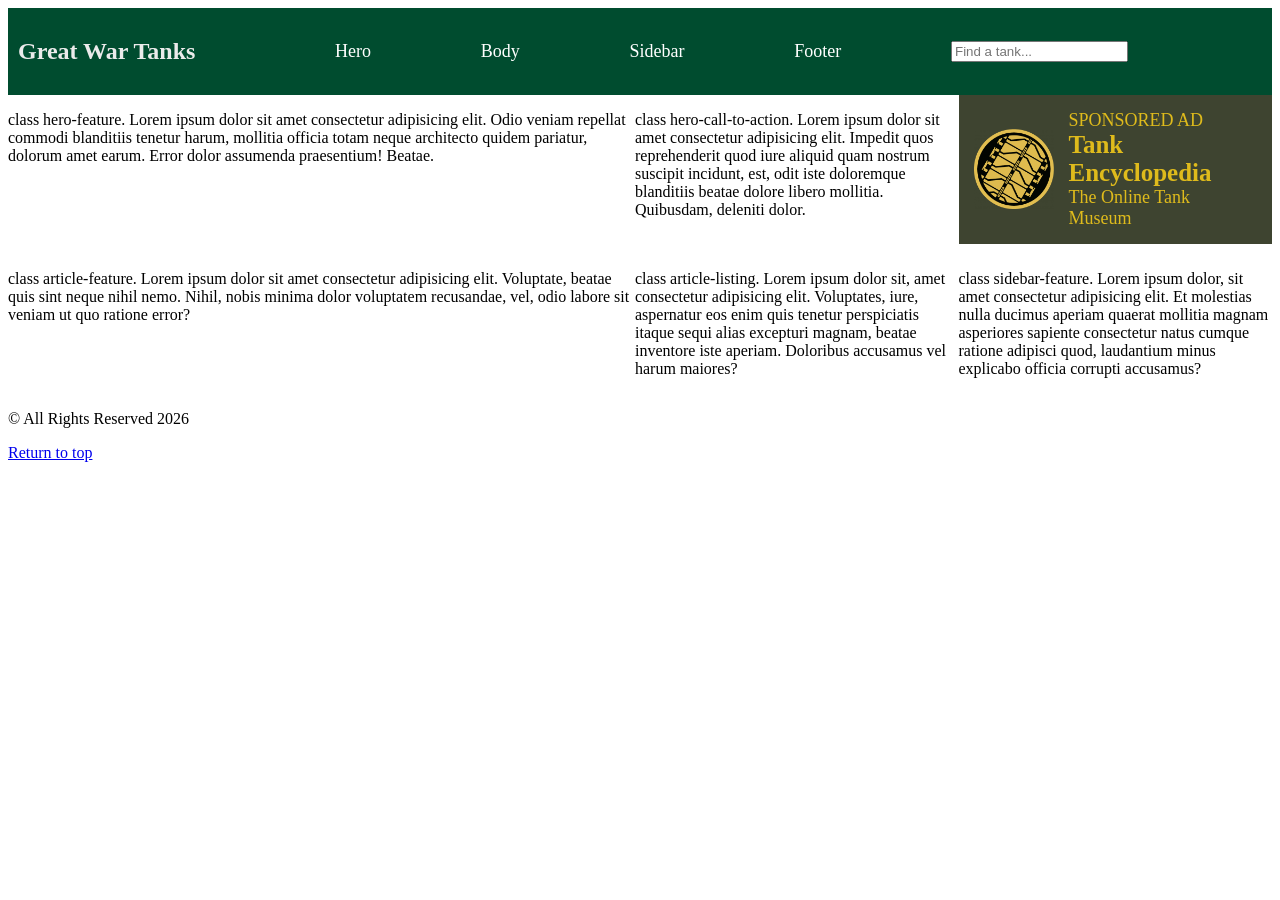
==== Homework 2 - CSS/index.html @ e435a253 "Update page title and header text; enhance styles for better layout and responsiveness" ====
<!DOCTYPE html>
<html lang="en">
<head>
    <meta charset="UTF-8">
    <meta name="viewport" content="width=device-width, initial-scale=1.0">
    <meta name="keywords" content="World War 1, Tanks">
    <meta name="description" content="A page dedicated to Experimental World War 1 tanks">
    <meta name="author" content="Vladislavs Babaņins">
    <title>Great War Tanks</title>
    <link rel="stylesheet" href="style.css">
</head>
<body>
    <header class="page-header" id="top">
        <div class="brand">
            <h2>Great War Tanks</h2>
        </div>
        <div class="global-nav">
            <nav>
                <a href="#hero">Hero</a>
                <a href="#body">Body</a>
                <a href="#sidebar">Sidebar</a>
                <a href="#footer">Footer</a> 
            </nav>
        </div>
        <div class="tools">
            <input type="search" placeholder="Find a tank...">
            <!-- <button type="submit">Search</button> -->
        </div>
    </header>
    
    <main>
        <div class="hero" id="hero">
            <div class="hero-feature">
                <p>class hero-feature. Lorem ipsum dolor sit amet consectetur adipisicing elit. Odio veniam repellat commodi blanditiis tenetur harum, mollitia officia totam neque architecto quidem pariatur, dolorum amet earum. Error dolor assumenda praesentium! Beatae.</p>
            </div>
            <div class="hero-call-to-action">
                <p>class hero-call-to-action. Lorem ipsum dolor sit amet consectetur adipisicing elit. Impedit quos reprehenderit quod iure aliquid quam nostrum suscipit incidunt, est, odit iste doloremque blanditiis beatae dolore libero mollitia. Quibusdam, deleniti dolor.</p>
            </div>
        </div>

        <div class="ad desktop-ad">
            <a href="https://tanks-encyclopedia.com/world-war-i-tanks.php" target="_blank"  rel="noopener noreferrer">
                <img src="img/tank-encyclopedia.png" alt="Tank Encyclopedia logo">
                <div class="ad-text">
                    <p>SPONSORED AD</p>
                    <h2>Tank Encyclopedia</h2>
                    <p>The Online Tank Museum</p>
                </div>
            </a>
        </div>
        <div class="body" id="body">
            <div class ="article-feature">
                <p>class article-feature. Lorem ipsum dolor sit amet consectetur adipisicing elit. Voluptate, beatae quis sint neque nihil nemo. Nihil, nobis minima dolor voluptatem recusandae, vel, odio labore sit veniam ut quo ratione error?</p>
            </div>
            <div class="ad mobile-ad">
                <a href="https://tanks-encyclopedia.com/world-war-i-tanks.php" target="_blank"  rel="noopener noreferrer">
                    <img src="img/tank-encyclopedia.png" alt="Tank Encyclopedia logo">
                    <div class="ad-text">
                        <p>SPONSORED AD</p>
                        <h2>Tank Encyclopedia</h2>
                        <p>The Online Tank Museum</p>
                    </div>
                </a>
            </div>
            <div class="article-listing">
                <p>class article-listing. Lorem ipsum dolor sit, amet consectetur adipisicing elit. Voluptates, iure, aspernatur eos enim quis tenetur perspiciatis itaque sequi alias excepturi magnam, beatae inventore iste aperiam. Doloribus accusamus vel harum maiores?</p>
            </div>
        </div>

        <div class="sidebar" id="sidebar">
            <div class="sidebar-feature">
                <p>class sidebar-feature. Lorem ipsum dolor, sit amet consectetur adipisicing elit. Et molestias nulla ducimus aperiam quaerat mollitia magnam asperiores sapiente consectetur natus cumque ratione adipisci quod, laudantium minus explicabo officia corrupti accusamus?</p>
            </div>
        </div>

            <!-- <section class="collections">
                <article class="collection manuscripts">Manuscripts</article>
                <article class="collection newspapers">Newspapers</article>
                <article class="collection photographs">Photographs</article>
                <article class="collection maps">Maps</article>
                <article class="collection letters">Letters</article>
                 <article class="collection books">Books</article>
            </section> -->

    </main>
    
    <footer id="footer">
        <p>	&copy All Rights Reserved 2026</p>
        <p class="return-to-top"><a href="#top">Return to top</a></p>
    </footer>

</body>
</html>
---- Homework 2 - CSS/style.css ----
.page-header {
    background-color: rgb(0, 76, 47);
    color:rgb(235, 235, 235);
    align-items: center;
    padding: 10px;
}

.global-nav nav {
    display: flex;
    justify-content: space-evenly;

}

.global-nav a {
    color: white;
    text-decoration: none;
    font-size: 18px;
}

/* .global-nav a:hover {
    color: rgb(255, 0, 0);
    background-color: #52633A;
    transition: background-color 250ms ease;
    border-radius: 4px;
} */

a:hover {
    color: rgb(255, 0, 0);
    background-color: #52633A;
    transition: background-color 250ms ease;
    border-radius: 4px;
    box-shadow: 5px 5px 5px black;
    scale: 110%;
}

.tools {
    display: flex;
}

.ad {
    background-color: #3e4430;
    padding: 15px;
}

.ad a {
    display: flex;
    align-items: center;
    gap: 15px;
    text-decoration: none;
    color: rgb(223, 187, 28)
}

.ad img {
    width: 80px;
    height: auto;
}

.ad-text h2 {
    margin: 0;
    font-size: 25px;
}

.ad-text p {
    margin: 0;
    font-size: 18px;
}

/* Smartphone: less than 576px */
@media screen and (max-width: 575px) {
    .page-header {
        display: grid;
        grid-template-columns: 2fr 1fr;
    }

    .brand {
        grid-column: 1 / 3;
    }

    .desktop-ad {
        display: none;
    }

    .sidebar {
        display: none;
    }


    .hero-feature {
        display: none;
    }

    .body {
        display: grid;
    }

}

/* Tablet: from 576px to less than 992px */
@media screen and (min-width: 576px) and (max-width: 991px) {
    .desktop-ad {
        display: none;
    }

    .page-header {
        display: grid;
        grid-template-columns: 3fr 6fr 3fr;
    }

    .hero {
        display: flex;
    }

    .body {
        display: grid;
        grid-template-columns: 9fr 3fr;
    }

    .article-listing {
        grid-column: 1 / 3;
    }

}

/* Desktop: 992px and wider */
@media screen and (min-width: 992px) {
    .mobile-ad {
        display: none;
    }

    main {
        display: grid;
        grid-template-columns: 3fr 1fr;
        gap: 10px;
    }

    .page-header {
        display: grid;
        grid-template-columns: 2fr 7fr 3fr;
    }

    .hero {
        display: grid;
        grid-template-columns: 6fr 3fr;
    }

    .body {
        display: grid;
        grid-template-columns: 6fr 3fr;
    }

    .brand {
        display: flex;
    }

}
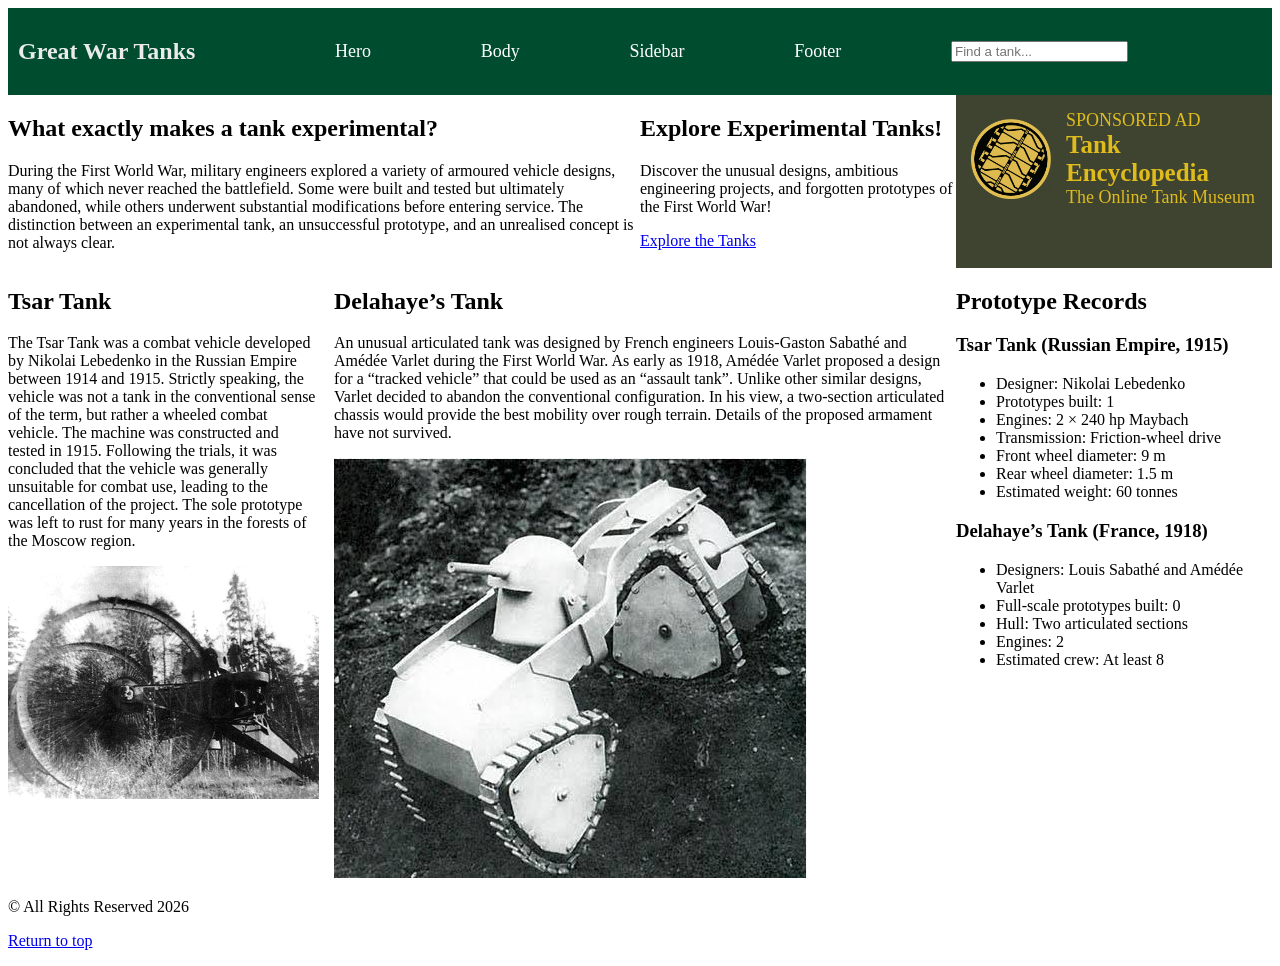
==== commit 6b2463f2: "Refactor code structure for improved maintainability" ====
--- a/Homework 2 - CSS/index.html
+++ b/Homework 2 - CSS/index.html
@@ -31,10 +31,13 @@
     <main>
         <div class="hero" id="hero">
             <div class="hero-feature">
-                <p>class hero-feature. Lorem ipsum dolor sit amet consectetur adipisicing elit. Odio veniam repellat commodi blanditiis tenetur harum, mollitia officia totam neque architecto quidem pariatur, dolorum amet earum. Error dolor assumenda praesentium! Beatae.</p>
+                <h2>What exactly makes a tank experimental?</h2>
+                <p>During the First World War, military engineers explored a variety of armoured vehicle designs, many of which never reached the battlefield. Some were built and tested but ultimately abandoned, while others underwent substantial modifications before entering service. The distinction between an experimental tank, an unsuccessful prototype, and an unrealised concept is not always clear.</p>
             </div>
             <div class="hero-call-to-action">
-                <p>class hero-call-to-action. Lorem ipsum dolor sit amet consectetur adipisicing elit. Impedit quos reprehenderit quod iure aliquid quam nostrum suscipit incidunt, est, odit iste doloremque blanditiis beatae dolore libero mollitia. Quibusdam, deleniti dolor.</p>
+                <h2>Explore Experimental Tanks!</h2>
+                <p>Discover the unusual designs, ambitious engineering projects, and forgotten prototypes of the First World War!</p>
+                <a href="#body" class="cta-button">Explore the Tanks</a>
             </div>
         </div>
 
@@ -50,7 +53,9 @@
         </div>
         <div class="body" id="body">
             <div class ="article-feature">
-                <p>class article-feature. Lorem ipsum dolor sit amet consectetur adipisicing elit. Voluptate, beatae quis sint neque nihil nemo. Nihil, nobis minima dolor voluptatem recusandae, vel, odio labore sit veniam ut quo ratione error?</p>
+                <h2>Tsar Tank</h2>
+                <p>The Tsar Tank was a combat vehicle developed by Nikolai Lebedenko in the Russian Empire between 1914 and 1915. Strictly speaking, the vehicle was not a tank in the conventional sense of the term, but rather a wheeled combat vehicle. The machine was constructed and tested in 1915. Following the trials, it was concluded that the vehicle was generally unsuitable for combat use, leading to the cancellation of the project. The sole prototype was left to rust for many years in the forests of the Moscow region.</p>
+                <img src="img/tsar-tank.jpg" alt="Tsar tank photo">
             </div>
             <div class="ad mobile-ad">
                 <a href="https://tanks-encyclopedia.com/world-war-i-tanks.php" target="_blank"  rel="noopener noreferrer">
@@ -63,25 +68,35 @@
                 </a>
             </div>
             <div class="article-listing">
-                <p>class article-listing. Lorem ipsum dolor sit, amet consectetur adipisicing elit. Voluptates, iure, aspernatur eos enim quis tenetur perspiciatis itaque sequi alias excepturi magnam, beatae inventore iste aperiam. Doloribus accusamus vel harum maiores?</p>
+                <h2>Delahaye’s Tank</h2>
+                <p>An unusual articulated tank was designed by French engineers Louis-Gaston Sabathé and Amédée Varlet during the First World War. As early as 1918, Amédée Varlet proposed a design for a “tracked vehicle” that could be used as an “assault tank”. Unlike other similar designs, Varlet decided to abandon the conventional configuration. In his view, a two-section articulated chassis would provide the best mobility over rough terrain. Details of the proposed armament have not survived.</p>
+                <img src="img/delahayes-tank.jpg" alt="Delahaye's tank">
             </div>
         </div>
 
         <div class="sidebar" id="sidebar">
             <div class="sidebar-feature">
-                <p>class sidebar-feature. Lorem ipsum dolor, sit amet consectetur adipisicing elit. Et molestias nulla ducimus aperiam quaerat mollitia magnam asperiores sapiente consectetur natus cumque ratione adipisci quod, laudantium minus explicabo officia corrupti accusamus?</p>
+                <h2>Prototype Records</h2>
+                <h3>Tsar Tank (Russian Empire, 1915)</h3>
+                <ul>
+                    <li>Designer: Nikolai Lebedenko</li>
+                    <li>Prototypes built: 1</li>
+                    <li>Engines: 2 × 240 hp Maybach</li>
+                    <li>Transmission: Friction-wheel drive</li>
+                    <li>Front wheel diameter: 9 m</li>
+                    <li>Rear wheel diameter: 1.5 m</li>
+                    <li>Estimated weight: 60 tonnes</li>
+                </ul>
+                <h3>Delahaye’s Tank (France, 1918)</h3>
+                <ul>
+                    <li>Designers: Louis Sabathé and Amédée Varlet</li>
+                    <li>Full-scale prototypes built: 0</li>
+                    <li>Hull: Two articulated sections</li>
+                    <li>Engines: 2</li>
+                    <li>Estimated crew: At least 8</li>
+                </ul>
             </div>
         </div>
-
-            <!-- <section class="collections">
-                <article class="collection manuscripts">Manuscripts</article>
-                <article class="collection newspapers">Newspapers</article>
-                <article class="collection photographs">Photographs</article>
-                <article class="collection maps">Maps</article>
-                <article class="collection letters">Letters</article>
-                 <article class="collection books">Books</article>
-            </section> -->
-
     </main>
     
     <footer id="footer">
--- a/Homework 2 - CSS/style.css
+++ b/Homework 2 - CSS/style.css
@@ -1,6 +1,8 @@
+/* GENERAL STYLE */
+/* Header */
 .page-header {
     background-color: rgb(0, 76, 47);
-    color:rgb(235, 235, 235);
+    color: rgb(235, 235, 235);
     align-items: center;
     padding: 10px;
 }
@@ -8,26 +10,18 @@
 .global-nav nav {
     display: flex;
     justify-content: space-evenly;
-
 }
 
 .global-nav a {
     color: white;
     text-decoration: none;
     font-size: 18px;
-}
-
-/* .global-nav a:hover {
+    transition: background-color 250ms ease;
+}
+
+.global-nav a:hover {
     color: rgb(255, 0, 0);
     background-color: #52633A;
-    transition: background-color 250ms ease;
-    border-radius: 4px;
-} */
-
-a:hover {
-    color: rgb(255, 0, 0);
-    background-color: #52633A;
-    transition: background-color 250ms ease;
     border-radius: 4px;
     box-shadow: 5px 5px 5px black;
     scale: 110%;
@@ -37,6 +31,12 @@
     display: flex;
 }
 
+.body img {
+    max-width: 100%;
+    height: auto;
+}
+
+/* Advertisement */
 .ad {
     background-color: #3e4430;
     padding: 15px;
@@ -47,7 +47,7 @@
     align-items: center;
     gap: 15px;
     text-decoration: none;
-    color: rgb(223, 187, 28)
+    color: rgb(223, 187, 28);
 }
 
 .ad img {
@@ -65,91 +65,153 @@
     font-size: 18px;
 }
 
+/* Body */
+
+.body {
+    gap: 15px;
+}
+
+/* GRID AREA NAMES */
+/* 1. Header */
+.brand {
+    grid-area: brand;
+}
+
+.global-nav {
+    grid-area: global-nav;
+}
+
+.tools {
+    grid-area: tools;
+}
+
+/* 2. Hero */
+.hero {
+    grid-area: hero;
+}
+
+.hero-feature {
+    grid-area: hero-feature;
+}
+
+.hero-call-to-action {
+    grid-area: hero-call-to-action;
+}
+
+/* 3. Ad */
+.mobile-ad {
+    grid-area: mobile-ad;
+}
+
+.desktop-ad {
+    grid-area: ad;
+}
+
+.body {
+    grid-area: body;
+}
+
+/* 4. Body */
+.article-feature {
+    grid-area: article-feature;
+}
+
+.article-listing {
+    grid-area: article-listing;
+}
+
+/* 5. Sidebar */
+.sidebar {
+    grid-area: sidebar;
+}
+
+.desktop-ad {
+    display: none;
+}
+
+/* RESPONSIVENESS */
 /* Smartphone: less than 576px */
-@media screen and (max-width: 575px) {
+@media (max-width: 575.98px) {
     .page-header {
         display: grid;
-        grid-template-columns: 2fr 1fr;
-    }
-
-    .brand {
-        grid-column: 1 / 3;
-    }
-
-    .desktop-ad {
+        grid-template-columns: 3fr 2fr;
+        grid-template-areas:
+            "brand brand"
+            "global-nav tools";
+    }
+
+    .hero-feature {
         display: none;
     }
 
     .sidebar {
         display: none;
     }
-
-
-    .hero-feature {
-        display: none;
+}
+
+/* Tablet: from 576px to less than 992px */
+@media (min-width: 576px) and (max-width: 991.98px) {
+    .page-header {
+        display: grid;
+        grid-template-columns: 2.5fr 6.5fr 3fr;
+        grid-template-areas:
+            "brand global-nav tools";
+    }
+
+    .hero {
+        display: grid;
+        grid-template-areas:
+            "hero-feature"
+            "hero-call-to-action";
     }
 
     .body {
         display: grid;
-    }
-
-}
-
-/* Tablet: from 576px to less than 992px */
-@media screen and (min-width: 576px) and (max-width: 991px) {
-    .desktop-ad {
-        display: none;
+        grid-template-columns: 9fr 3fr; 
+        grid-template-areas:
+            "article-feature mobile-ad"
+            "article-listing article-listing";
+    }
+
+}
+
+/* Desktop: 992px and wider */
+@media (min-width: 992px) {
+    main {
+        display: grid;
+        grid-template-columns: 9fr 3fr;
+        grid-template-areas:
+            "hero ad"
+            "body sidebar";
     }
 
     .page-header {
         display: grid;
-        grid-template-columns: 3fr 6fr 3fr;
+        grid-template-columns: 2fr 7fr 3fr;
+        grid-template-areas:
+            "brand global-nav tools";
     }
 
     .hero {
-        display: flex;
+        display: grid;
+        grid-template-columns: 6fr 3fr;
+        grid-template-areas:
+            "hero-feature hero-call-to-action";
     }
 
     .body {
         display: grid;
-        grid-template-columns: 9fr 3fr;
-    }
-
-    .article-listing {
-        grid-column: 1 / 3;
-    }
-
-}
-
-/* Desktop: 992px and wider */
-@media screen and (min-width: 992px) {
+        grid-template-columns: 3fr 6fr; 
+        grid-template-areas:
+            "article-feature article-listing";
+    }
+
     .mobile-ad {
         display: none;
     }
 
-    main {
-        display: grid;
-        grid-template-columns: 3fr 1fr;
-        gap: 10px;
-    }
-
-    .page-header {
-        display: grid;
-        grid-template-columns: 2fr 7fr 3fr;
-    }
-
-    .hero {
-        display: grid;
-        grid-template-columns: 6fr 3fr;
-    }
-
-    .body {
-        display: grid;
-        grid-template-columns: 6fr 3fr;
-    }
-
-    .brand {
-        display: flex;
-    }
-
+    .desktop-ad {
+        display: block;
+    }
+    
 }
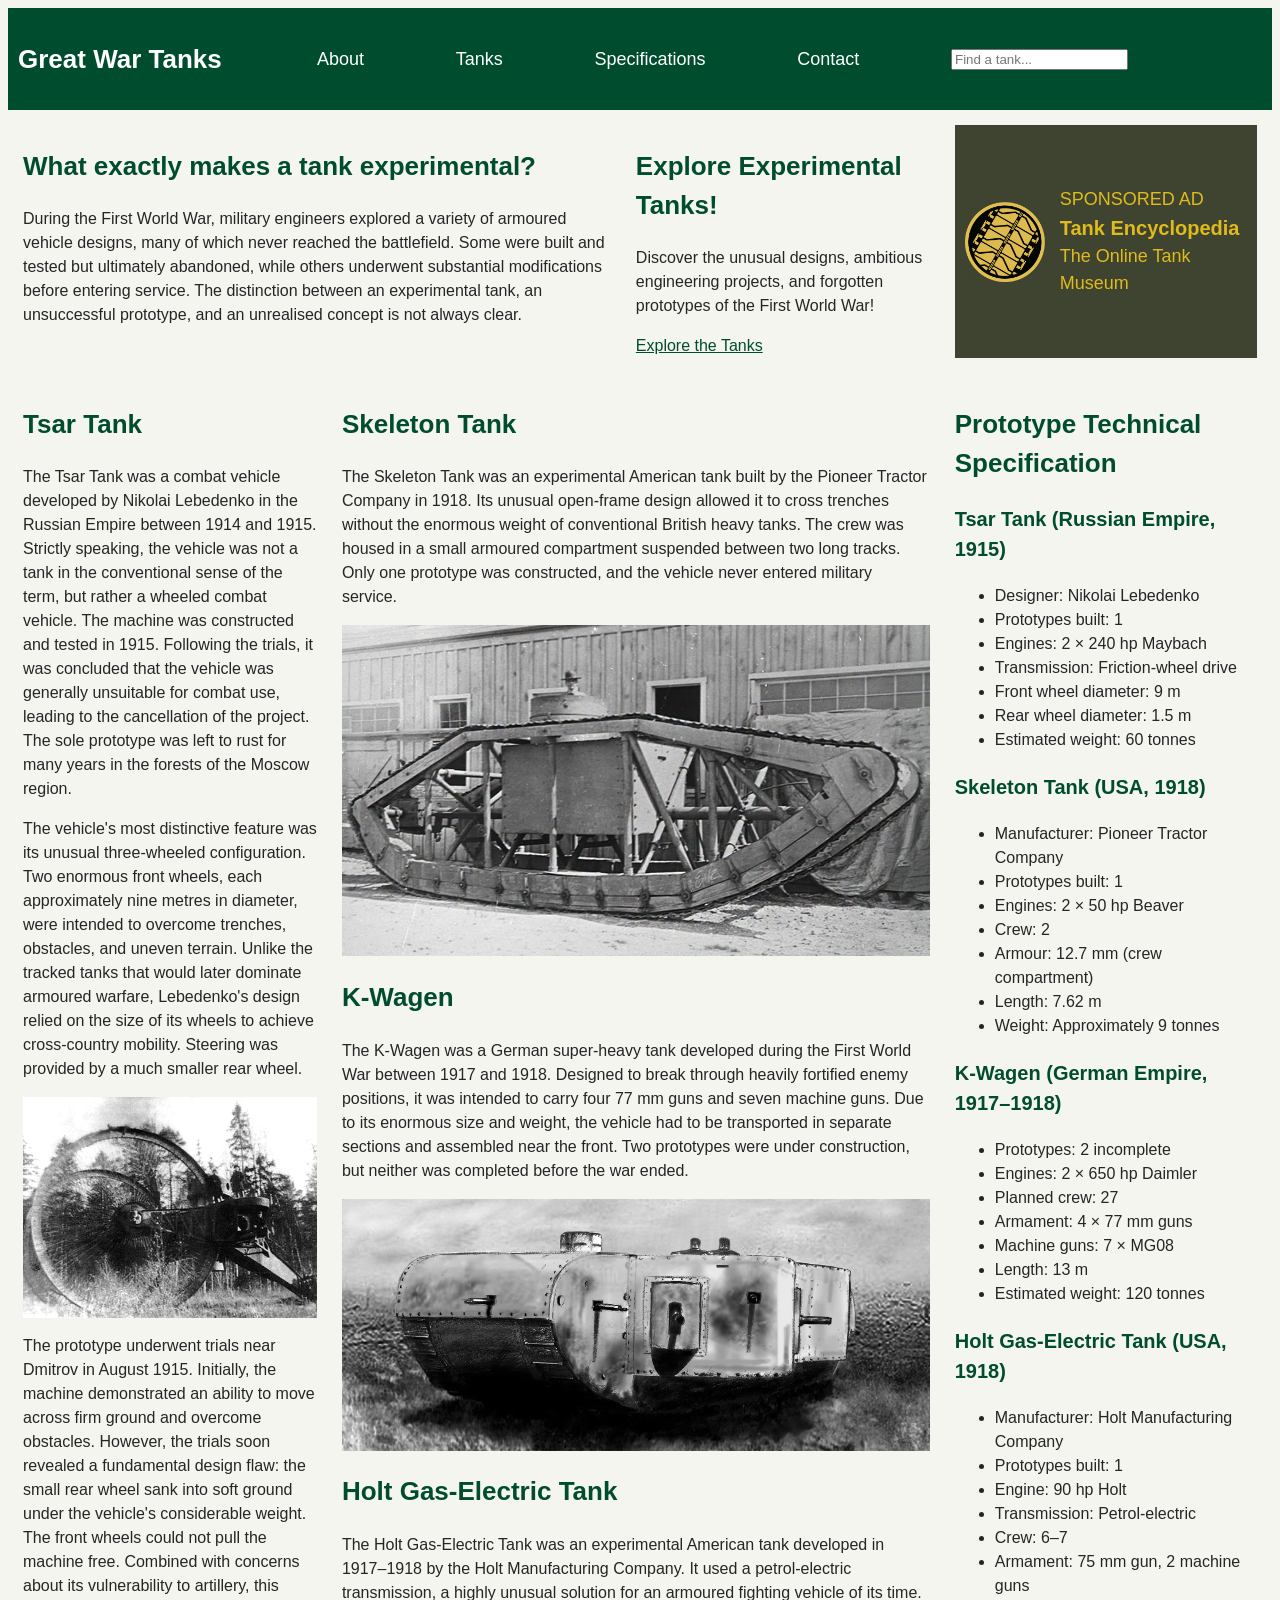
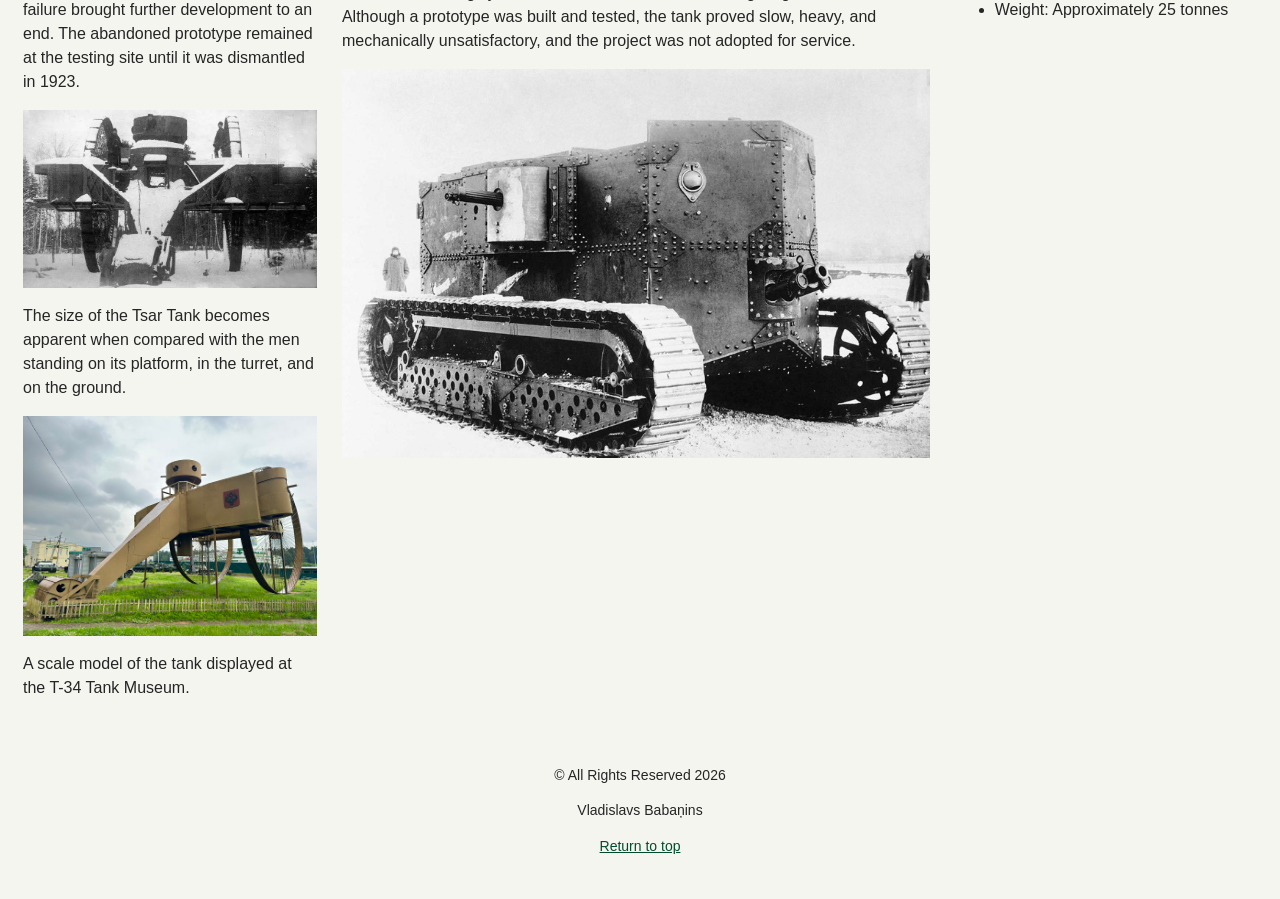
==== commit 166193fa: "Add new CSS styles" ====
--- a/Homework 2 - CSS/index.html
+++ b/Homework 2 - CSS/index.html
@@ -6,8 +6,9 @@
     <meta name="keywords" content="World War 1, Tanks">
     <meta name="description" content="A page dedicated to Experimental World War 1 tanks">
     <meta name="author" content="Vladislavs Babaņins">
-    <title>Great War Tanks</title>
+    <title>Experimental Great War Tanks</title>
     <link rel="stylesheet" href="style.css">
+    <link rel="stylesheet" href="responsive.css">
 </head>
 <body>
     <header class="page-header" id="top">
@@ -16,10 +17,10 @@
         </div>
         <div class="global-nav">
             <nav>
-                <a href="#hero">Hero</a>
-                <a href="#body">Body</a>
-                <a href="#sidebar">Sidebar</a>
-                <a href="#footer">Footer</a> 
+                <a href="#hero">About</a>
+                <a href="#body">Tanks</a>
+                <a href="#sidebar">Specifications</a>
+                <a href="#footer">Contact</a> 
             </nav>
         </div>
         <div class="tools">
@@ -55,7 +56,13 @@
             <div class ="article-feature">
                 <h2>Tsar Tank</h2>
                 <p>The Tsar Tank was a combat vehicle developed by Nikolai Lebedenko in the Russian Empire between 1914 and 1915. Strictly speaking, the vehicle was not a tank in the conventional sense of the term, but rather a wheeled combat vehicle. The machine was constructed and tested in 1915. Following the trials, it was concluded that the vehicle was generally unsuitable for combat use, leading to the cancellation of the project. The sole prototype was left to rust for many years in the forests of the Moscow region.</p>
+                <p>The vehicle's most distinctive feature was its unusual three-wheeled configuration. Two enormous front wheels, each approximately nine metres in diameter, were intended to overcome trenches, obstacles, and uneven terrain. Unlike the tracked tanks that would later dominate armoured warfare, Lebedenko's design relied on the size of its wheels to achieve cross-country mobility. Steering was provided by a much smaller rear wheel.</p>
                 <img src="img/tsar-tank.jpg" alt="Tsar tank photo">
+                <p>The prototype underwent trials near Dmitrov in August 1915. Initially, the machine demonstrated an ability to move across firm ground and overcome obstacles. However, the trials soon revealed a fundamental design flaw: the small rear wheel sank into soft ground under the vehicle's considerable weight. The front wheels could not pull the machine free. Combined with concerns about its vulnerability to artillery, this failure brought further development to an end. The abandoned prototype remained at the testing site until it was dismantled in 1923.</p>
+                <img src="img/tsar-tank-2.jpg" alt="Tsar tank photo">
+                <p>The size of the Tsar Tank becomes apparent when compared with the men standing on its platform, in the turret, and on the ground.</p>
+                <img src="img/tsar-tank-4.jpg" alt="Tsar tank photo">
+                <p>A scale model of the tank displayed at the T-34 Tank Museum.</p>
             </div>
             <div class="ad mobile-ad">
                 <a href="https://tanks-encyclopedia.com/world-war-i-tanks.php" target="_blank"  rel="noopener noreferrer">
@@ -68,15 +75,21 @@
                 </a>
             </div>
             <div class="article-listing">
-                <h2>Delahaye’s Tank</h2>
-                <p>An unusual articulated tank was designed by French engineers Louis-Gaston Sabathé and Amédée Varlet during the First World War. As early as 1918, Amédée Varlet proposed a design for a “tracked vehicle” that could be used as an “assault tank”. Unlike other similar designs, Varlet decided to abandon the conventional configuration. In his view, a two-section articulated chassis would provide the best mobility over rough terrain. Details of the proposed armament have not survived.</p>
-                <img src="img/delahayes-tank.jpg" alt="Delahaye's tank">
+                <h2>Skeleton Tank</h2>
+                <p>The Skeleton Tank was an experimental American tank built by the Pioneer Tractor Company in 1918. Its unusual open-frame design allowed it to cross trenches without the enormous weight of conventional British heavy tanks. The crew was housed in a small armoured compartment suspended between two long tracks. Only one prototype was constructed, and the vehicle never entered military service.</p>
+                <img src="img/skeleton-tank-3.jpg" alt="American Skeleton Tank prototype, 1918">
+                <h2>K-Wagen</h2>
+                <p>The K-Wagen was a German super-heavy tank developed during the First World War between 1917 and 1918. Designed to break through heavily fortified enemy positions, it was intended to carry four 77 mm guns and seven machine guns. Due to its enormous size and weight, the vehicle had to be transported in separate sections and assembled near the front. Two prototypes were under construction, but neither was completed before the war ended.</p>
+                <img src="img/k-wagen-tank.jpg" alt="German K-Wagen super-heavy tank">
+                <h2>Holt Gas-Electric Tank</h2>
+                <p>The Holt Gas-Electric Tank was an experimental American tank developed in 1917–1918 by the Holt Manufacturing Company. It used a petrol-electric transmission, a highly unusual solution for an armoured fighting vehicle of its time. Although a prototype was built and tested, the tank proved slow, heavy, and mechanically unsatisfactory, and the project was not adopted for service.</p>
+                <img src="img/holt-gas-electric-tank.jpg" alt="Holt Gas-Electric Tank">
             </div>
         </div>
 
         <div class="sidebar" id="sidebar">
             <div class="sidebar-feature">
-                <h2>Prototype Records</h2>
+                <h2>Prototype Technical Specification</h2>
                 <h3>Tsar Tank (Russian Empire, 1915)</h3>
                 <ul>
                     <li>Designer: Nikolai Lebedenko</li>
@@ -87,20 +100,46 @@
                     <li>Rear wheel diameter: 1.5 m</li>
                     <li>Estimated weight: 60 tonnes</li>
                 </ul>
-                <h3>Delahaye’s Tank (France, 1918)</h3>
+                
+                <h3>Skeleton Tank (USA, 1918)</h3>
                 <ul>
-                    <li>Designers: Louis Sabathé and Amédée Varlet</li>
-                    <li>Full-scale prototypes built: 0</li>
-                    <li>Hull: Two articulated sections</li>
-                    <li>Engines: 2</li>
-                    <li>Estimated crew: At least 8</li>
+                    <li>Manufacturer: Pioneer Tractor Company</li>
+                    <li>Prototypes built: 1</li>
+                    <li>Engines: 2 × 50 hp Beaver</li>
+                    <li>Crew: 2</li>
+                    <li>Armour: 12.7 mm (crew compartment)</li>
+                    <li>Length: 7.62 m</li>
+                    <li>Weight: Approximately 9 tonnes</li>
+                </ul>
+                
+                <h3>K-Wagen (German Empire, 1917–1918)</h3>
+                <ul>
+                    <li>Prototypes: 2 incomplete</li>
+                    <li>Engines: 2 × 650 hp Daimler</li>
+                    <li>Planned crew: 27</li>
+                    <li>Armament: 4 × 77 mm guns</li>
+                    <li>Machine guns: 7 × MG08</li>
+                    <li>Length: 13 m</li>
+                    <li>Estimated weight: 120 tonnes</li>
+                </ul>
+
+                <h3>Holt Gas-Electric Tank (USA, 1918)</h3>
+                <ul>
+                    <li>Manufacturer: Holt Manufacturing Company</li>
+                    <li>Prototypes built: 1</li>
+                    <li>Engine: 90 hp Holt</li>
+                    <li>Transmission: Petrol-electric</li>
+                    <li>Crew: 6–7</li>
+                    <li>Armament: 75 mm gun, 2 machine guns</li>
+                    <li>Weight: Approximately 25 tonnes</li>
                 </ul>
             </div>
         </div>
     </main>
     
     <footer id="footer">
-        <p>	&copy All Rights Reserved 2026</p>
+        <p>&copy All Rights Reserved 2026</p>
+        <p>Vladislavs Babaņins</p>
         <p class="return-to-top"><a href="#top">Return to top</a></p>
     </footer>
 
--- a/Homework 2 - CSS/style.css
+++ b/Homework 2 - CSS/style.css
@@ -1,4 +1,65 @@
 /* GENERAL STYLE */
+/* General */
+* {
+    box-sizing: border-box;
+}
+
+body {
+    background-color: #F5F5F0;
+    color: #252525;
+    font-family: Arial, sans-serif;
+    font-size: 16px;
+    line-height: 1.5;
+}
+
+.brand h2 {
+    color: white;
+}
+
+main {
+    padding: 15px;
+    gap: 25px;
+}
+
+/* Headings */
+h2, h3 {
+    color: #004C2F;
+}
+
+h2 {
+    font-size: 26px;
+}
+
+h3 {
+    font-size: 20px;
+}
+
+.body img {
+    max-width: 100%;
+    height: auto;
+    display: block;
+}
+
+/* Links */
+a {
+    color: #004C2F;
+}
+
+/* Footer */
+footer {
+    padding: 20px;
+    text-align: center;
+    font-size: 14px;
+}
+
+.return-to-top {
+    margin-top: 15px;
+}
+
+.ad-text h2 {
+    color: rgb(223, 187, 28);
+}
+
 /* Header */
 .page-header {
     background-color: rgb(0, 76, 47);
@@ -19,7 +80,7 @@
     transition: background-color 250ms ease;
 }
 
-.global-nav a:hover {
+a:hover {
     color: rgb(255, 0, 0);
     background-color: #52633A;
     border-radius: 4px;
@@ -31,15 +92,13 @@
     display: flex;
 }
 
-.body img {
-    max-width: 100%;
-    height: auto;
-}
-
 /* Advertisement */
 .ad {
     background-color: #3e4430;
-    padding: 15px;
+    padding: 10px;
+    display: flex;
+    align-items: center;
+    justify-content: center;
 }
 
 .ad a {
@@ -57,7 +116,7 @@
 
 .ad-text h2 {
     margin: 0;
-    font-size: 25px;
+    font-size: 20px;
 }
 
 .ad-text p {
@@ -66,9 +125,8 @@
 }
 
 /* Body */
-
 .body {
-    gap: 15px;
+    gap: 25px;
 }
 
 /* GRID AREA NAMES */
@@ -88,6 +146,7 @@
 /* 2. Hero */
 .hero {
     grid-area: hero;
+    gap: 25px;
 }
 
 .hero-feature {
@@ -101,9 +160,13 @@
 /* 3. Ad */
 .mobile-ad {
     grid-area: mobile-ad;
+
 }
 
 .desktop-ad {
+    display: none;
+    justify-content: center;
+    align-items: center;
     grid-area: ad;
 }
 
@@ -127,91 +190,4 @@
 
 .desktop-ad {
     display: none;
-}
-
-/* RESPONSIVENESS */
-/* Smartphone: less than 576px */
-@media (max-width: 575.98px) {
-    .page-header {
-        display: grid;
-        grid-template-columns: 3fr 2fr;
-        grid-template-areas:
-            "brand brand"
-            "global-nav tools";
-    }
-
-    .hero-feature {
-        display: none;
-    }
-
-    .sidebar {
-        display: none;
-    }
-}
-
-/* Tablet: from 576px to less than 992px */
-@media (min-width: 576px) and (max-width: 991.98px) {
-    .page-header {
-        display: grid;
-        grid-template-columns: 2.5fr 6.5fr 3fr;
-        grid-template-areas:
-            "brand global-nav tools";
-    }
-
-    .hero {
-        display: grid;
-        grid-template-areas:
-            "hero-feature"
-            "hero-call-to-action";
-    }
-
-    .body {
-        display: grid;
-        grid-template-columns: 9fr 3fr; 
-        grid-template-areas:
-            "article-feature mobile-ad"
-            "article-listing article-listing";
-    }
-
-}
-
-/* Desktop: 992px and wider */
-@media (min-width: 992px) {
-    main {
-        display: grid;
-        grid-template-columns: 9fr 3fr;
-        grid-template-areas:
-            "hero ad"
-            "body sidebar";
-    }
-
-    .page-header {
-        display: grid;
-        grid-template-columns: 2fr 7fr 3fr;
-        grid-template-areas:
-            "brand global-nav tools";
-    }
-
-    .hero {
-        display: grid;
-        grid-template-columns: 6fr 3fr;
-        grid-template-areas:
-            "hero-feature hero-call-to-action";
-    }
-
-    .body {
-        display: grid;
-        grid-template-columns: 3fr 6fr; 
-        grid-template-areas:
-            "article-feature article-listing";
-    }
-
-    .mobile-ad {
-        display: none;
-    }
-
-    .desktop-ad {
-        display: block;
-    }
-    
 }
--- a/Homework 2 - CSS/responsive.css
+++ b/Homework 2 - CSS/responsive.css
@@ -0,0 +1,91 @@
+/* Smartphone: less than 576px */
+@media (max-width: 575.98px) {
+    .page-header {
+        display: grid;
+        grid-template-columns: 3fr 2fr;
+        grid-template-areas:
+            "brand brand"
+            "global-nav tools";
+    }
+
+    .hero-feature {
+        display: none;
+    }
+
+    .sidebar {
+        display: none;
+    }
+}
+
+/* Tablet: from 576px to less than 992px */
+@media (min-width: 576px) and (max-width: 991.98px) {
+    .mobile-ad a {
+        flex-direction: column;
+        text-align: center;
+        gap: 10px;
+    }
+
+    .page-header {
+        display: grid;
+        grid-template-columns: 2.5fr 6.5fr 3fr;
+        grid-template-areas:
+            "brand global-nav tools";
+    }
+
+    .hero {
+        display: grid;
+        grid-template-areas:
+            "hero-feature"
+            "hero-call-to-action";
+    }
+
+    .body {
+        display: grid;
+        grid-template-columns: 9fr 3fr; 
+        grid-template-areas:
+            "article-feature mobile-ad"
+            "article-listing article-listing";
+    }
+
+}
+
+/* Desktop: 992px and wider */
+@media (min-width: 992px) {
+    main {
+        display: grid;
+        grid-template-columns: 9fr 3fr;
+        grid-template-areas:
+            "hero ad"
+            "body sidebar";
+    }
+
+    .page-header {
+        display: grid;
+        grid-template-columns: 2fr 7fr 3fr;
+        grid-template-areas:
+            "brand global-nav tools";
+    }
+
+    .hero {
+        display: grid;
+        grid-template-columns: 6fr 3fr;
+        grid-template-areas:
+            "hero-feature hero-call-to-action";
+    }
+
+    .body {
+        display: grid;
+        grid-template-columns: 3fr 6fr; 
+        grid-template-areas:
+            "article-feature article-listing";
+    }
+
+    .mobile-ad {
+        display: none;
+    }
+
+    .desktop-ad {
+        display: flex;
+    }
+    
+}
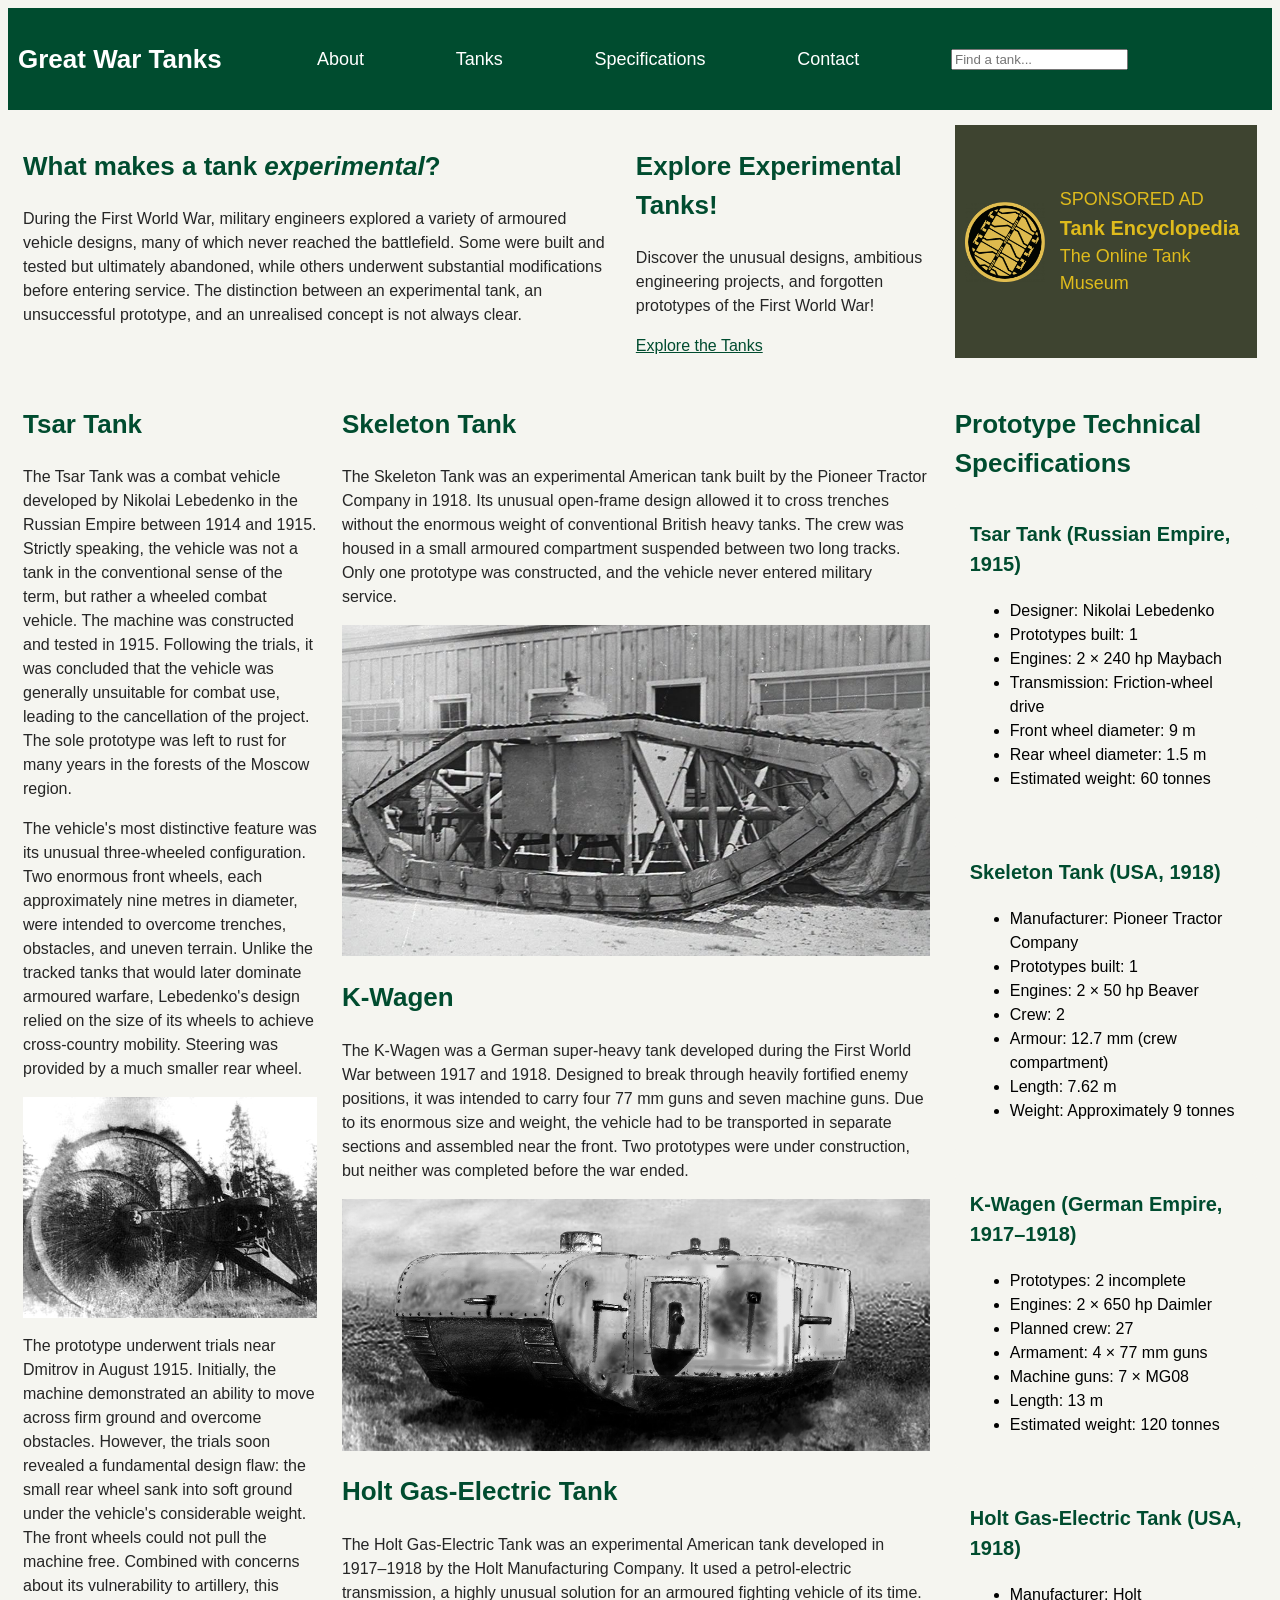
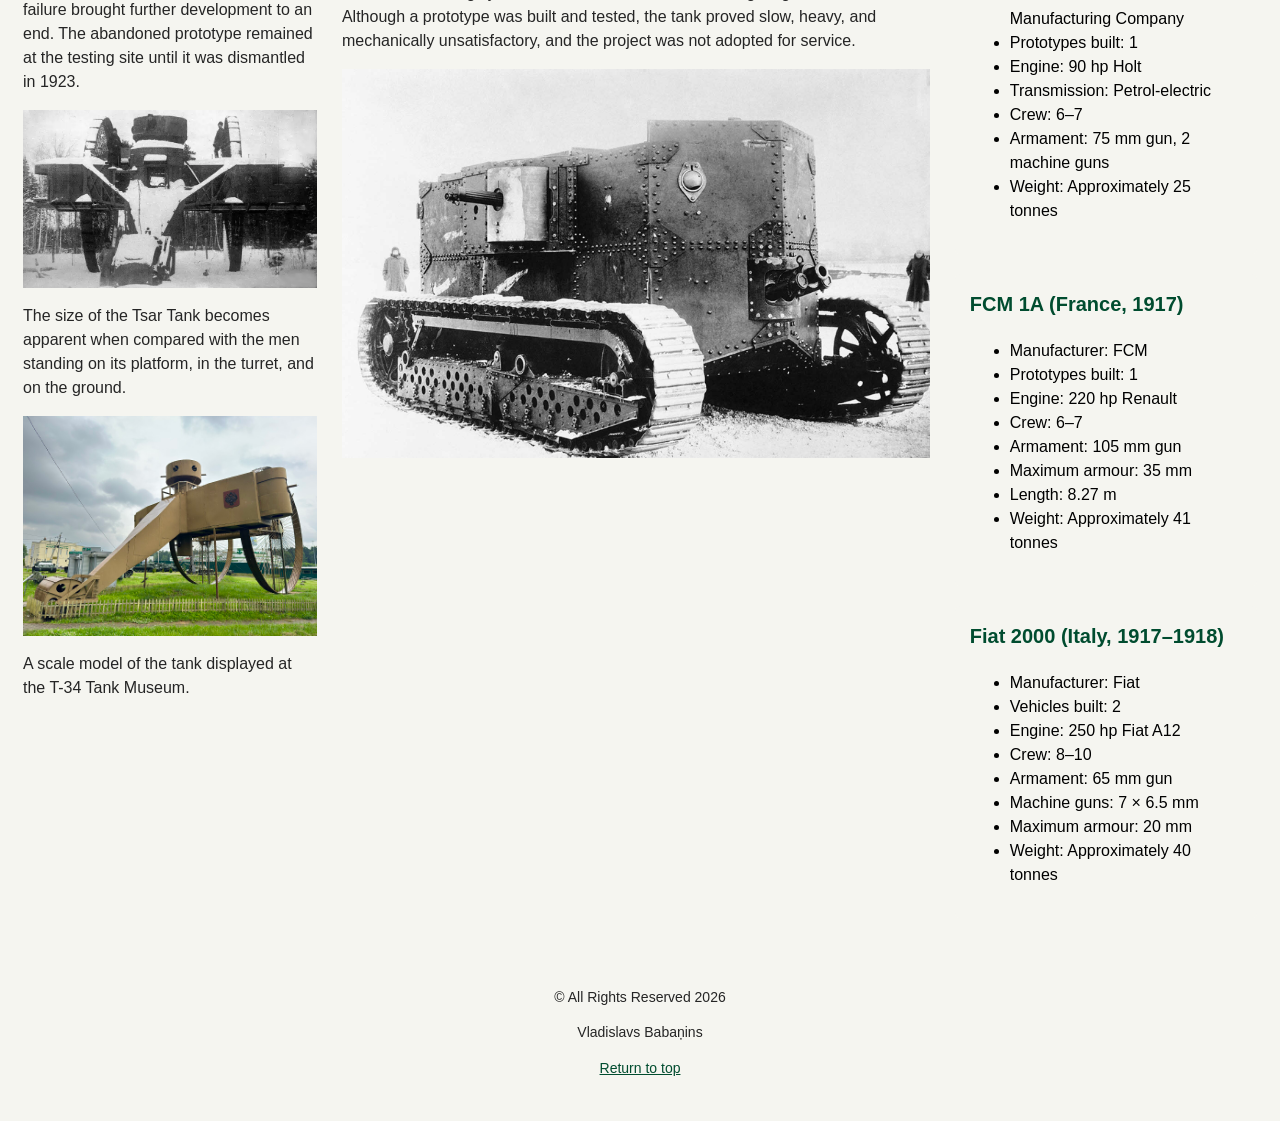
==== commit 368064e9: "Update HTML structure" ====
--- a/Homework 2 - CSS/index.html
+++ b/Homework 2 - CSS/index.html
@@ -32,7 +32,7 @@
     <main>
         <div class="hero" id="hero">
             <div class="hero-feature">
-                <h2>What exactly makes a tank experimental?</h2>
+                <h2>What makes a tank <i>experimental</i>?</h2>
                 <p>During the First World War, military engineers explored a variety of armoured vehicle designs, many of which never reached the battlefield. Some were built and tested but ultimately abandoned, while others underwent substantial modifications before entering service. The distinction between an experimental tank, an unsuccessful prototype, and an unrealised concept is not always clear.</p>
             </div>
             <div class="hero-call-to-action">
@@ -88,8 +88,9 @@
         </div>
 
         <div class="sidebar" id="sidebar">
-            <div class="sidebar-feature">
-                <h2>Prototype Technical Specification</h2>
+            <h2>Prototype Technical Specifications</h2>
+
+                <a href="https://en.wikipedia.org/wiki/Tsar_Tank" class="spec-box" target="_blank" rel="noopener noreferrer">
                 <h3>Tsar Tank (Russian Empire, 1915)</h3>
                 <ul>
                     <li>Designer: Nikolai Lebedenko</li>
@@ -100,7 +101,9 @@
                     <li>Rear wheel diameter: 1.5 m</li>
                     <li>Estimated weight: 60 tonnes</li>
                 </ul>
-                
+            </a>
+
+            <a href="https://en.wikipedia.org/wiki/Skeleton_tank" class="spec-box" target="_blank" rel="noopener noreferrer">
                 <h3>Skeleton Tank (USA, 1918)</h3>
                 <ul>
                     <li>Manufacturer: Pioneer Tractor Company</li>
@@ -111,7 +114,9 @@
                     <li>Length: 7.62 m</li>
                     <li>Weight: Approximately 9 tonnes</li>
                 </ul>
-                
+            </a>
+
+            <a href="https://en.wikipedia.org/wiki/K-Wagen" class="spec-box" target="_blank" rel="noopener noreferrer">
                 <h3>K-Wagen (German Empire, 1917–1918)</h3>
                 <ul>
                     <li>Prototypes: 2 incomplete</li>
@@ -122,7 +127,9 @@
                     <li>Length: 13 m</li>
                     <li>Estimated weight: 120 tonnes</li>
                 </ul>
+            </a>
 
+            <a href="https://en.wikipedia.org/wiki/Holt_gas%E2%80%93electric_tank" class="spec-box" target="_blank" rel="noopener noreferrer">
                 <h3>Holt Gas-Electric Tank (USA, 1918)</h3>
                 <ul>
                     <li>Manufacturer: Holt Manufacturing Company</li>
@@ -133,7 +140,34 @@
                     <li>Armament: 75 mm gun, 2 machine guns</li>
                     <li>Weight: Approximately 25 tonnes</li>
                 </ul>
-            </div>
+            </a>
+            <a href="https://en.wikipedia.org/wiki/FCM_1A" class="spec-box" target="_blank" rel="noopener noreferrer">
+    <h3>FCM 1A (France, 1917)</h3>
+    <ul>
+        <li>Manufacturer: FCM</li>
+        <li>Prototypes built: 1</li>
+        <li>Engine: 220 hp Renault</li>
+        <li>Crew: 6–7</li>
+        <li>Armament: 105 mm gun</li>
+        <li>Maximum armour: 35 mm</li>
+        <li>Length: 8.27 m</li>
+        <li>Weight: Approximately 41 tonnes</li>
+    </ul>
+</a>
+
+        <a href="https://en.wikipedia.org/wiki/Fiat_2000" class="spec-box" target="_blank" rel="noopener noreferrer">
+            <h3>Fiat 2000 (Italy, 1917–1918)</h3>
+            <ul>
+                <li>Manufacturer: Fiat</li>
+                <li>Vehicles built: 2</li>
+                <li>Engine: 250 hp Fiat A12</li>
+                <li>Crew: 8–10</li>
+                <li>Armament: 65 mm gun</li>
+                <li>Machine guns: 7 × 6.5 mm</li>
+                <li>Maximum armour: 20 mm</li>
+                <li>Weight: Approximately 40 tonnes</li>
+            </ul>
+        </a>
         </div>
     </main>
     
--- a/Homework 2 - CSS/style.css
+++ b/Homework 2 - CSS/style.css
@@ -190,4 +190,35 @@
 
 .desktop-ad {
     display: none;
+}
+
+/* Specification box */
+.spec-box {
+    display: block;
+    padding: 15px;
+    margin-bottom: 20px;
+    background-color: #f5f5f0;
+    color: black;
+    text-decoration: none;
+    border-radius: 5px;
+    transition: transform 0.2s ease, box-shadow 0.2s ease;
+}
+
+.spec-box a {
+    text-decoration: none;
+}
+
+.spec-box h3 {
+    color: rgb(0, 76, 47);
+    margin-top: 0;
+}
+
+.spec-box:hover {
+    color: white;
+    transform: translateY(-2px) scale(1.02);
+    box-shadow: 0 8px 20px black;
+}
+
+.spec-box:hover h3 {
+    color: white;
 }
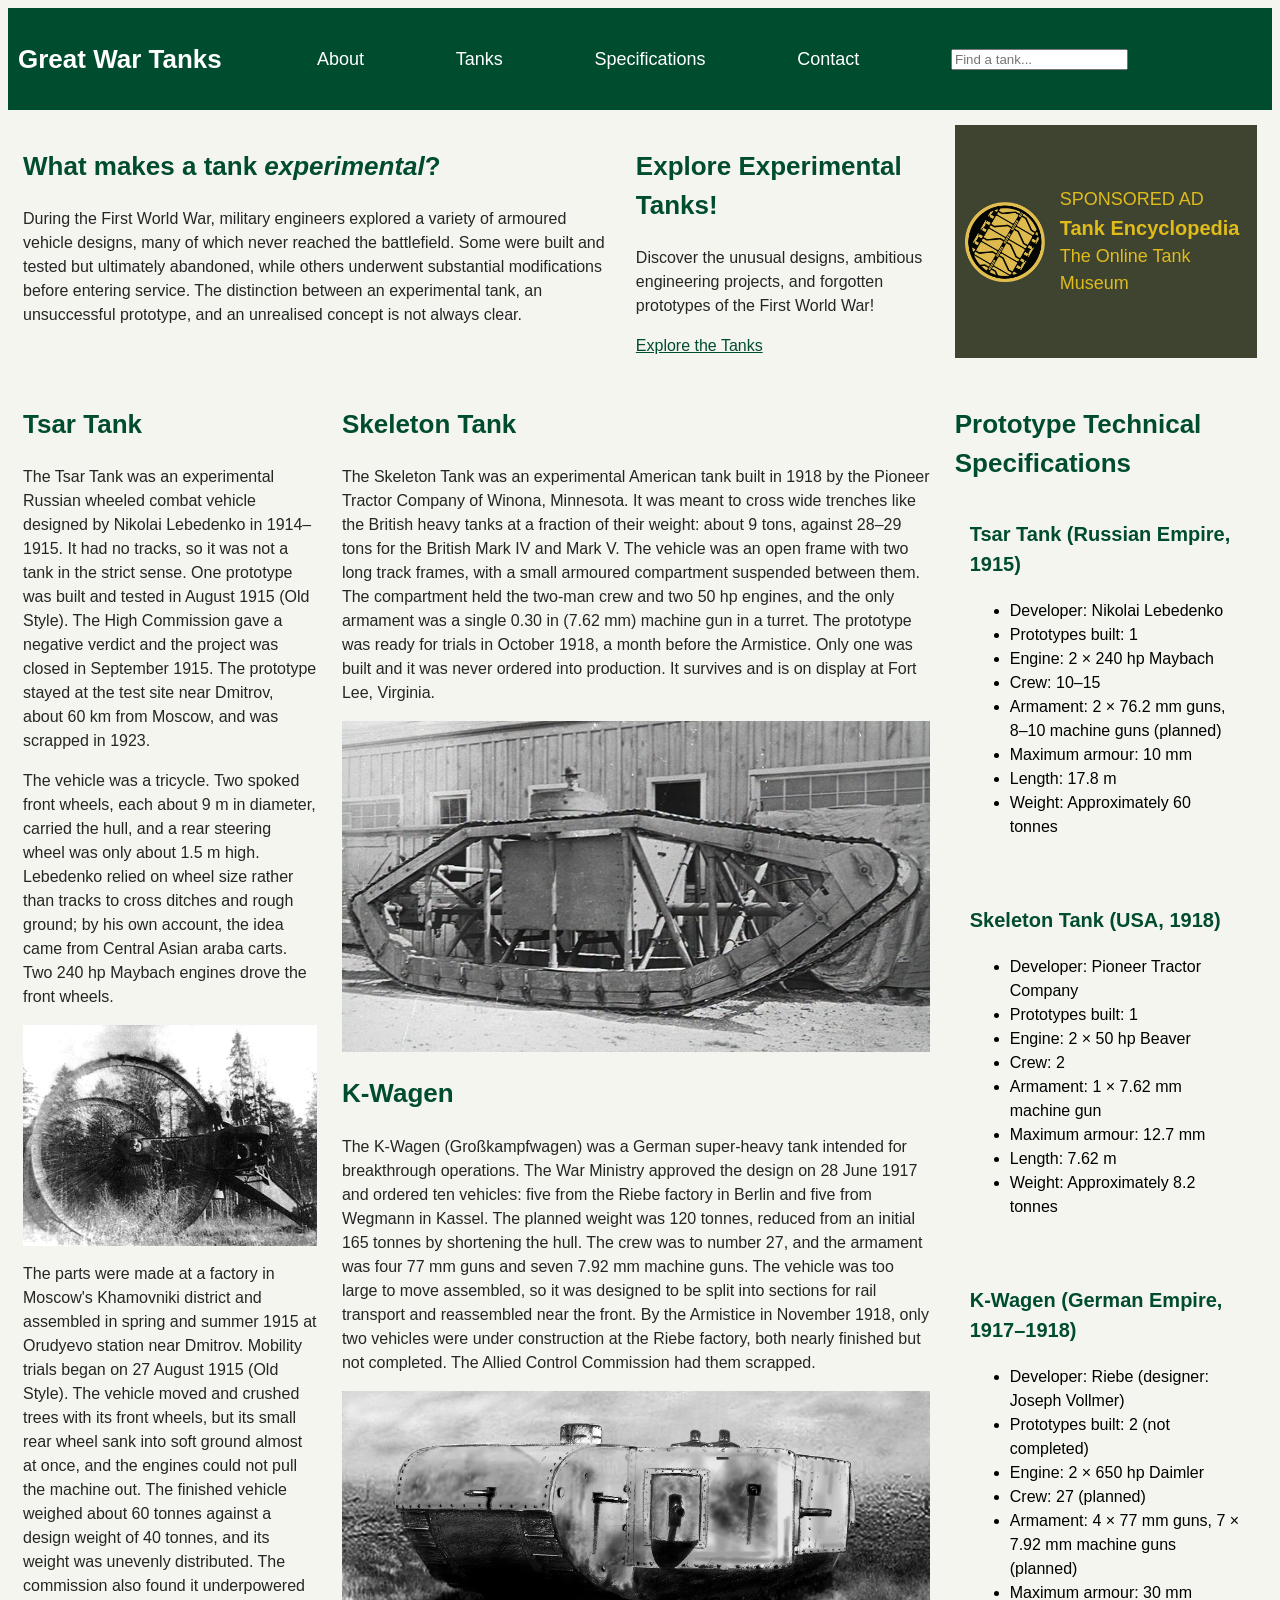
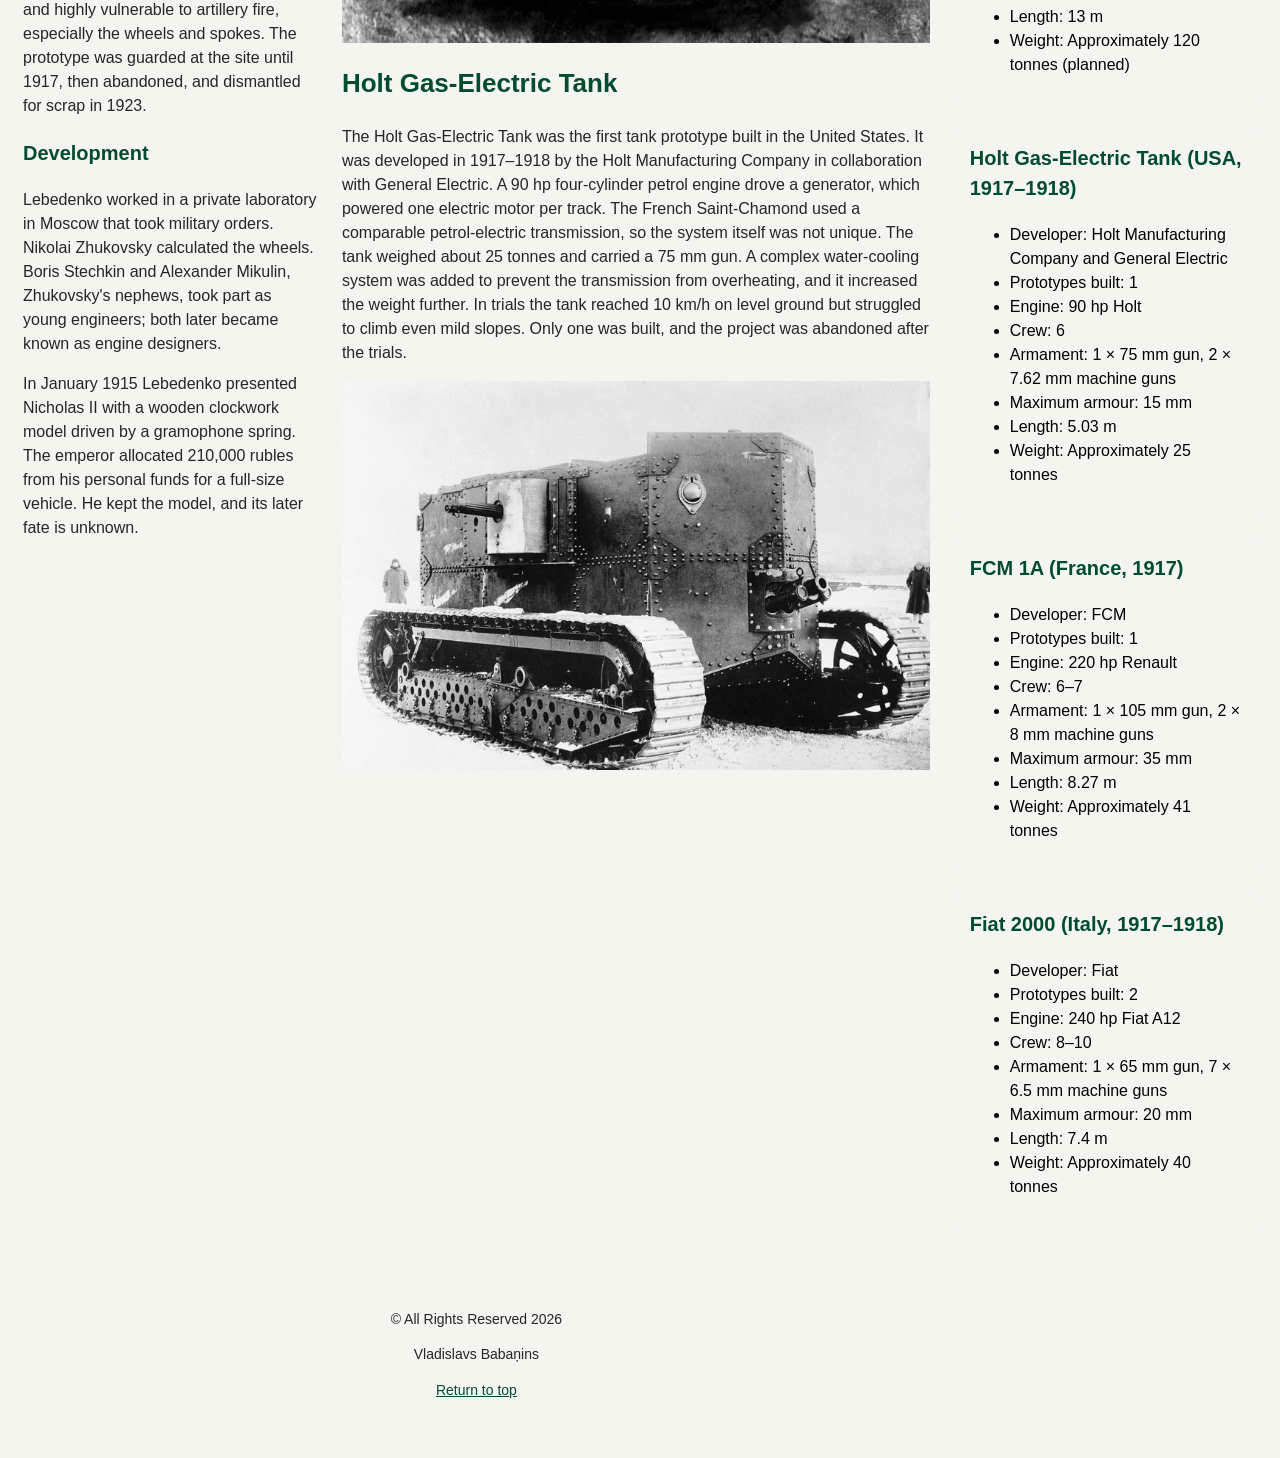
==== commit 0fdee7ab: "Update tank descriptions" ====
--- a/Homework 2 - CSS/index.html
+++ b/Homework 2 - CSS/index.html
@@ -55,14 +55,21 @@
         <div class="body" id="body">
             <div class ="article-feature">
                 <h2>Tsar Tank</h2>
-                <p>The Tsar Tank was a combat vehicle developed by Nikolai Lebedenko in the Russian Empire between 1914 and 1915. Strictly speaking, the vehicle was not a tank in the conventional sense of the term, but rather a wheeled combat vehicle. The machine was constructed and tested in 1915. Following the trials, it was concluded that the vehicle was generally unsuitable for combat use, leading to the cancellation of the project. The sole prototype was left to rust for many years in the forests of the Moscow region.</p>
-                <p>The vehicle's most distinctive feature was its unusual three-wheeled configuration. Two enormous front wheels, each approximately nine metres in diameter, were intended to overcome trenches, obstacles, and uneven terrain. Unlike the tracked tanks that would later dominate armoured warfare, Lebedenko's design relied on the size of its wheels to achieve cross-country mobility. Steering was provided by a much smaller rear wheel.</p>
+                <p>The Tsar Tank was an experimental Russian wheeled combat vehicle designed by Nikolai Lebedenko in 1914–1915. It had no tracks, so it was not a tank in the strict sense. One prototype was built and tested in August 1915 (Old Style). The High Commission gave a negative verdict and the project was closed in September 1915. The prototype stayed at the test site near Dmitrov, about 60 km from Moscow, and was scrapped in 1923.</p>
+                <p>The vehicle was a tricycle. Two spoked front wheels, each about 9 m in diameter, carried the hull, and a rear steering wheel was only about 1.5 m high. Lebedenko relied on wheel size rather than tracks to cross ditches and rough ground; by his own account, the idea came from Central Asian araba carts. Two 240 hp Maybach engines drove the front wheels.</p>
                 <img src="img/tsar-tank.jpg" alt="Tsar tank photo">
-                <p>The prototype underwent trials near Dmitrov in August 1915. Initially, the machine demonstrated an ability to move across firm ground and overcome obstacles. However, the trials soon revealed a fundamental design flaw: the small rear wheel sank into soft ground under the vehicle's considerable weight. The front wheels could not pull the machine free. Combined with concerns about its vulnerability to artillery, this failure brought further development to an end. The abandoned prototype remained at the testing site until it was dismantled in 1923.</p>
-                <img src="img/tsar-tank-2.jpg" alt="Tsar tank photo">
+                <p>The parts were made at a factory in Moscow's Khamovniki district and assembled in spring and summer 1915 at Orudyevo station near Dmitrov. Mobility trials began on 27 August 1915 (Old Style). The vehicle moved and crushed trees with its front wheels, but its small rear wheel sank into soft ground almost at once, and the engines could not pull the machine out. The finished vehicle weighed about 60 tonnes against a design weight of 40 tonnes, and its weight was unevenly distributed. The commission also found it underpowered and highly vulnerable to artillery fire, especially the wheels and spokes. The prototype was guarded at the site until 1917, then abandoned, and dismantled for scrap in 1923.</p>
+
+                <h3>Development</h3>
+                <p>Lebedenko worked in a private laboratory in Moscow that took military orders. Nikolai Zhukovsky calculated the wheels. Boris Stechkin and Alexander Mikulin, Zhukovsky's nephews, took part as young engineers; both later became known as engine designers.</p>
+
+                <p>In January 1915 Lebedenko presented Nicholas II with a wooden clockwork model driven by a gramophone spring. The emperor allocated 210,000 rubles from his personal funds for a full-size vehicle. He kept the model, and its later fate is unknown.</p>
+                <!-- <img src="img/tsar-tank-2.jpg" alt="Tsar tank photo">
                 <p>The size of the Tsar Tank becomes apparent when compared with the men standing on its platform, in the turret, and on the ground.</p>
                 <img src="img/tsar-tank-4.jpg" alt="Tsar tank photo">
-                <p>A scale model of the tank displayed at the T-34 Tank Museum.</p>
+                <p>A scale model of the tank displayed at the T-34 Tank Museum.</p> -->
+
+                
             </div>
             <div class="ad mobile-ad">
                 <a href="https://tanks-encyclopedia.com/world-war-i-tanks.php" target="_blank"  rel="noopener noreferrer">
@@ -76,13 +83,13 @@
             </div>
             <div class="article-listing">
                 <h2>Skeleton Tank</h2>
-                <p>The Skeleton Tank was an experimental American tank built by the Pioneer Tractor Company in 1918. Its unusual open-frame design allowed it to cross trenches without the enormous weight of conventional British heavy tanks. The crew was housed in a small armoured compartment suspended between two long tracks. Only one prototype was constructed, and the vehicle never entered military service.</p>
+                <p>The Skeleton Tank was an experimental American tank built in 1918 by the Pioneer Tractor Company of Winona, Minnesota. It was meant to cross wide trenches like the British heavy tanks at a fraction of their weight: about 9 tons, against 28–29 tons for the British Mark IV and Mark V. The vehicle was an open frame with two long track frames, with a small armoured compartment suspended between them. The compartment held the two-man crew and two 50 hp engines, and the only armament was a single 0.30 in (7.62 mm) machine gun in a turret. The prototype was ready for trials in October 1918, a month before the Armistice. Only one was built and it was never ordered into production. It survives and is on display at Fort Lee, Virginia.</p>
                 <img src="img/skeleton-tank-3.jpg" alt="American Skeleton Tank prototype, 1918">
                 <h2>K-Wagen</h2>
-                <p>The K-Wagen was a German super-heavy tank developed during the First World War between 1917 and 1918. Designed to break through heavily fortified enemy positions, it was intended to carry four 77 mm guns and seven machine guns. Due to its enormous size and weight, the vehicle had to be transported in separate sections and assembled near the front. Two prototypes were under construction, but neither was completed before the war ended.</p>
+                <p>The K-Wagen (Großkampfwagen) was a German super-heavy tank intended for breakthrough operations. The War Ministry approved the design on 28 June 1917 and ordered ten vehicles: five from the Riebe factory in Berlin and five from Wegmann in Kassel. The planned weight was 120 tonnes, reduced from an initial 165 tonnes by shortening the hull. The crew was to number 27, and the armament was four 77 mm guns and seven 7.92 mm machine guns. The vehicle was too large to move assembled, so it was designed to be split into sections for rail transport and reassembled near the front. By the Armistice in November 1918, only two vehicles were under construction at the Riebe factory, both nearly finished but not completed. The Allied Control Commission had them scrapped.</p>
                 <img src="img/k-wagen-tank.jpg" alt="German K-Wagen super-heavy tank">
                 <h2>Holt Gas-Electric Tank</h2>
-                <p>The Holt Gas-Electric Tank was an experimental American tank developed in 1917–1918 by the Holt Manufacturing Company. It used a petrol-electric transmission, a highly unusual solution for an armoured fighting vehicle of its time. Although a prototype was built and tested, the tank proved slow, heavy, and mechanically unsatisfactory, and the project was not adopted for service.</p>
+                <p>The Holt Gas-Electric Tank was the first tank prototype built in the United States. It was developed in 1917–1918 by the Holt Manufacturing Company in collaboration with General Electric. A 90 hp four-cylinder petrol engine drove a generator, which powered one electric motor per track. The French Saint-Chamond used a comparable petrol-electric transmission, so the system itself was not unique. The tank weighed about 25 tonnes and carried a 75 mm gun. A complex water-cooling system was added to prevent the transmission from overheating, and it increased the weight further. In trials the tank reached 10 km/h on level ground but struggled to climb even mild slopes. Only one was built, and the project was abandoned after the trials.</p>
                 <img src="img/holt-gas-electric-tank.jpg" alt="Holt Gas-Electric Tank">
             </div>
         </div>
@@ -90,86 +97,90 @@
         <div class="sidebar" id="sidebar">
             <h2>Prototype Technical Specifications</h2>
 
-                <a href="https://en.wikipedia.org/wiki/Tsar_Tank" class="spec-box" target="_blank" rel="noopener noreferrer">
+            <a href="https://en.wikipedia.org/wiki/Tsar_Tank" class="spec-box" target="_blank" rel="noopener noreferrer">
                 <h3>Tsar Tank (Russian Empire, 1915)</h3>
                 <ul>
-                    <li>Designer: Nikolai Lebedenko</li>
+                    <li>Developer: Nikolai Lebedenko</li>
                     <li>Prototypes built: 1</li>
-                    <li>Engines: 2 × 240 hp Maybach</li>
-                    <li>Transmission: Friction-wheel drive</li>
-                    <li>Front wheel diameter: 9 m</li>
-                    <li>Rear wheel diameter: 1.5 m</li>
-                    <li>Estimated weight: 60 tonnes</li>
+                    <li>Engine: 2 × 240 hp Maybach</li>
+                    <li>Crew: 10–15</li>
+                    <li>Armament: 2 × 76.2 mm guns, 8–10 machine guns (planned)</li>
+                    <li>Maximum armour: 10 mm</li>
+                    <li>Length: 17.8 m</li>
+                    <li>Weight: Approximately 60 tonnes</li>
                 </ul>
             </a>
 
             <a href="https://en.wikipedia.org/wiki/Skeleton_tank" class="spec-box" target="_blank" rel="noopener noreferrer">
                 <h3>Skeleton Tank (USA, 1918)</h3>
                 <ul>
-                    <li>Manufacturer: Pioneer Tractor Company</li>
+                    <li>Developer: Pioneer Tractor Company</li>
                     <li>Prototypes built: 1</li>
-                    <li>Engines: 2 × 50 hp Beaver</li>
+                    <li>Engine: 2 × 50 hp Beaver</li>
                     <li>Crew: 2</li>
-                    <li>Armour: 12.7 mm (crew compartment)</li>
+                    <li>Armament: 1 × 7.62 mm machine gun</li>
+                    <li>Maximum armour: 12.7 mm</li>
                     <li>Length: 7.62 m</li>
-                    <li>Weight: Approximately 9 tonnes</li>
+                    <li>Weight: Approximately 8.2 tonnes</li>
                 </ul>
             </a>
 
             <a href="https://en.wikipedia.org/wiki/K-Wagen" class="spec-box" target="_blank" rel="noopener noreferrer">
                 <h3>K-Wagen (German Empire, 1917–1918)</h3>
                 <ul>
-                    <li>Prototypes: 2 incomplete</li>
-                    <li>Engines: 2 × 650 hp Daimler</li>
-                    <li>Planned crew: 27</li>
-                    <li>Armament: 4 × 77 mm guns</li>
-                    <li>Machine guns: 7 × MG08</li>
+                    <li>Developer: Riebe (designer: Joseph Vollmer)</li>
+                    <li>Prototypes built: 2 (not completed)</li>
+                    <li>Engine: 2 × 650 hp Daimler</li>
+                    <li>Crew: 27 (planned)</li>
+                    <li>Armament: 4 × 77 mm guns, 7 × 7.92 mm machine guns (planned)</li>
+                    <li>Maximum armour: 30 mm</li>
                     <li>Length: 13 m</li>
-                    <li>Estimated weight: 120 tonnes</li>
+                    <li>Weight: Approximately 120 tonnes (planned)</li>
                 </ul>
             </a>
 
             <a href="https://en.wikipedia.org/wiki/Holt_gas%E2%80%93electric_tank" class="spec-box" target="_blank" rel="noopener noreferrer">
-                <h3>Holt Gas-Electric Tank (USA, 1918)</h3>
+                <h3>Holt Gas-Electric Tank (USA, 1917–1918)</h3>
                 <ul>
-                    <li>Manufacturer: Holt Manufacturing Company</li>
+                    <li>Developer: Holt Manufacturing Company and General Electric</li>
                     <li>Prototypes built: 1</li>
                     <li>Engine: 90 hp Holt</li>
-                    <li>Transmission: Petrol-electric</li>
-                    <li>Crew: 6–7</li>
-                    <li>Armament: 75 mm gun, 2 machine guns</li>
+                    <li>Crew: 6</li>
+                    <li>Armament: 1 × 75 mm gun, 2 × 7.62 mm machine guns</li>
+                    <li>Maximum armour: 15 mm</li>
+                    <li>Length: 5.03 m</li>
                     <li>Weight: Approximately 25 tonnes</li>
                 </ul>
             </a>
+
             <a href="https://en.wikipedia.org/wiki/FCM_1A" class="spec-box" target="_blank" rel="noopener noreferrer">
-    <h3>FCM 1A (France, 1917)</h3>
-    <ul>
-        <li>Manufacturer: FCM</li>
-        <li>Prototypes built: 1</li>
-        <li>Engine: 220 hp Renault</li>
-        <li>Crew: 6–7</li>
-        <li>Armament: 105 mm gun</li>
-        <li>Maximum armour: 35 mm</li>
-        <li>Length: 8.27 m</li>
-        <li>Weight: Approximately 41 tonnes</li>
-    </ul>
-</a>
+                <h3>FCM 1A (France, 1917)</h3>
+                <ul>
+                    <li>Developer: FCM</li>
+                    <li>Prototypes built: 1</li>
+                    <li>Engine: 220 hp Renault</li>
+                    <li>Crew: 6–7</li>
+                    <li>Armament: 1 × 105 mm gun, 2 × 8 mm machine guns</li>
+                    <li>Maximum armour: 35 mm</li>
+                    <li>Length: 8.27 m</li>
+                    <li>Weight: Approximately 41 tonnes</li>
+                </ul>
+            </a>
 
-        <a href="https://en.wikipedia.org/wiki/Fiat_2000" class="spec-box" target="_blank" rel="noopener noreferrer">
-            <h3>Fiat 2000 (Italy, 1917–1918)</h3>
-            <ul>
-                <li>Manufacturer: Fiat</li>
-                <li>Vehicles built: 2</li>
-                <li>Engine: 250 hp Fiat A12</li>
-                <li>Crew: 8–10</li>
-                <li>Armament: 65 mm gun</li>
-                <li>Machine guns: 7 × 6.5 mm</li>
-                <li>Maximum armour: 20 mm</li>
-                <li>Weight: Approximately 40 tonnes</li>
-            </ul>
-        </a>
+            <a href="https://en.wikipedia.org/wiki/Fiat_2000" class="spec-box" target="_blank" rel="noopener noreferrer">
+                <h3>Fiat 2000 (Italy, 1917–1918)</h3>
+                <ul>
+                    <li>Developer: Fiat</li>
+                    <li>Prototypes built: 2</li>
+                    <li>Engine: 240 hp Fiat A12</li>
+                    <li>Crew: 8–10</li>
+                    <li>Armament: 1 × 65 mm gun, 7 × 6.5 mm machine guns</li>
+                    <li>Maximum armour: 20 mm</li>
+                    <li>Length: 7.4 m</li>
+                    <li>Weight: Approximately 40 tonnes</li>
+                </ul>
+            </a>
         </div>
-    </main>
     
     <footer id="footer">
         <p>&copy All Rights Reserved 2026</p>
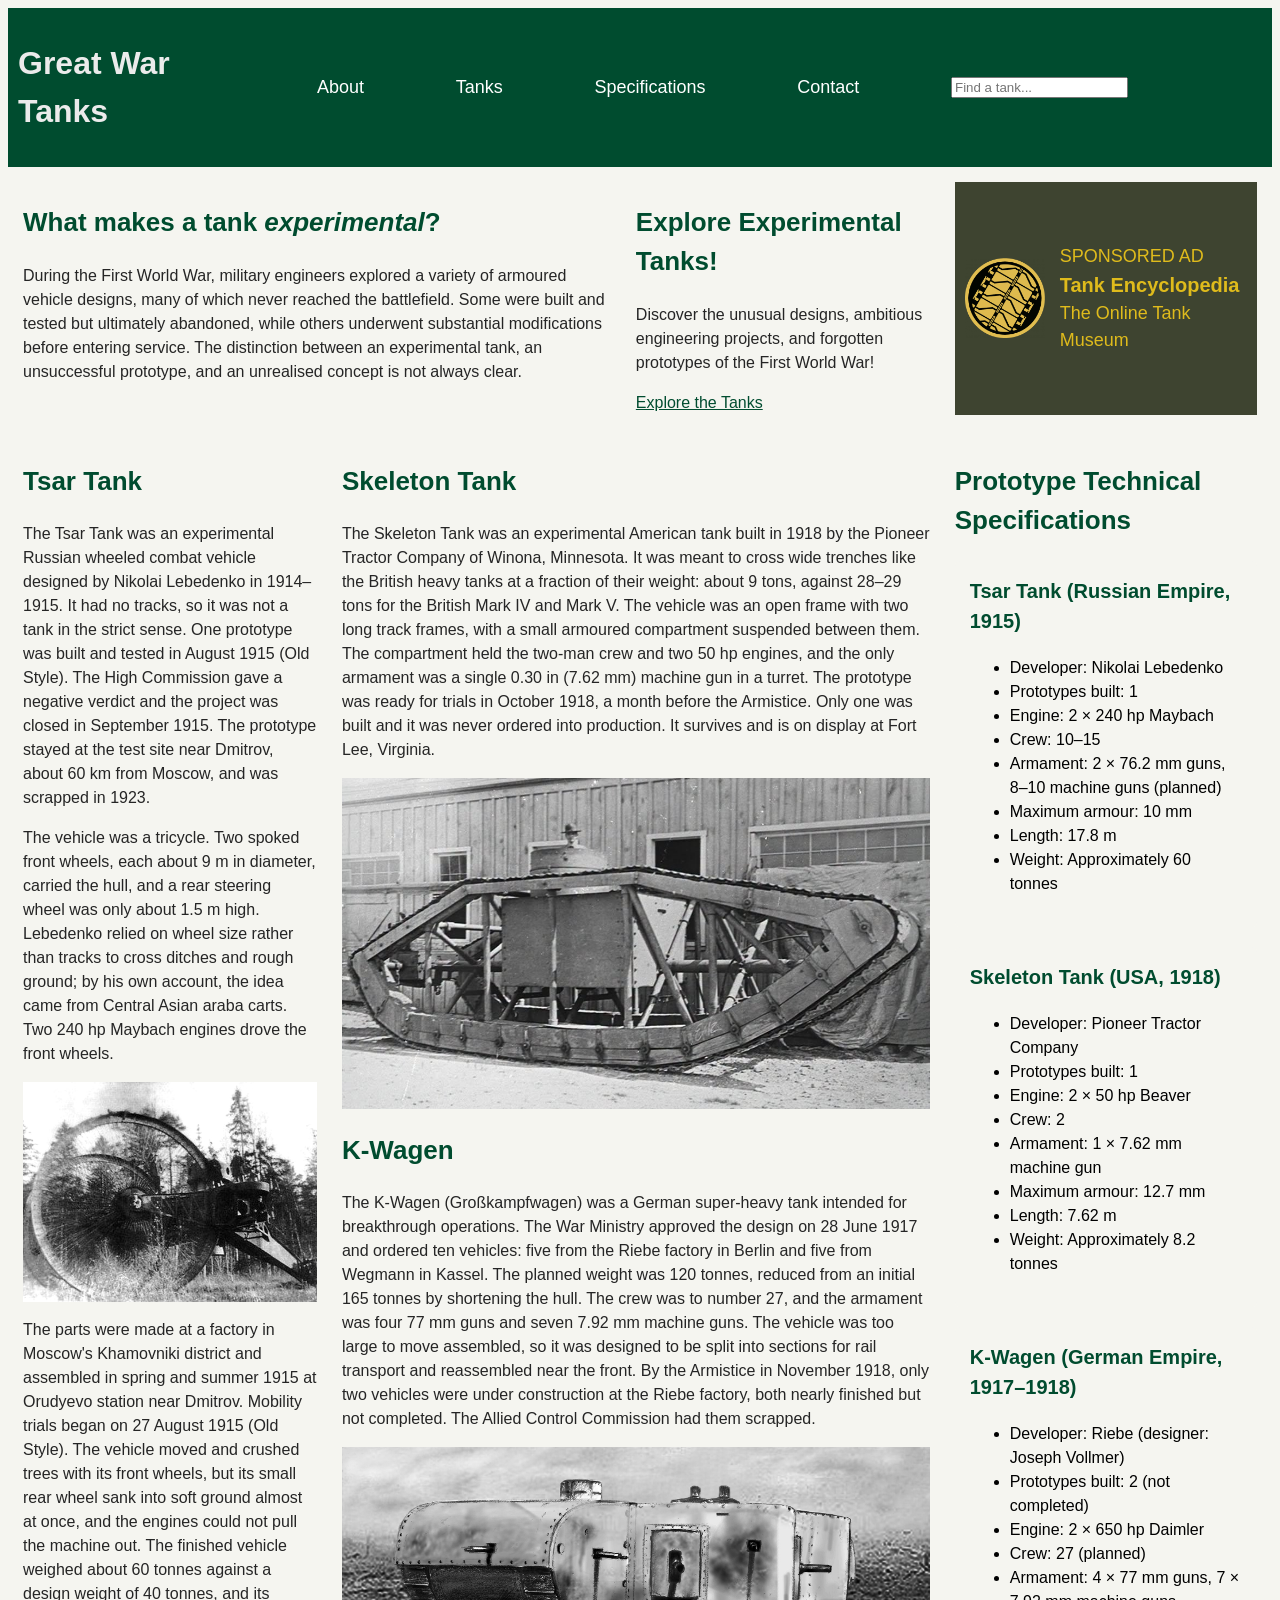
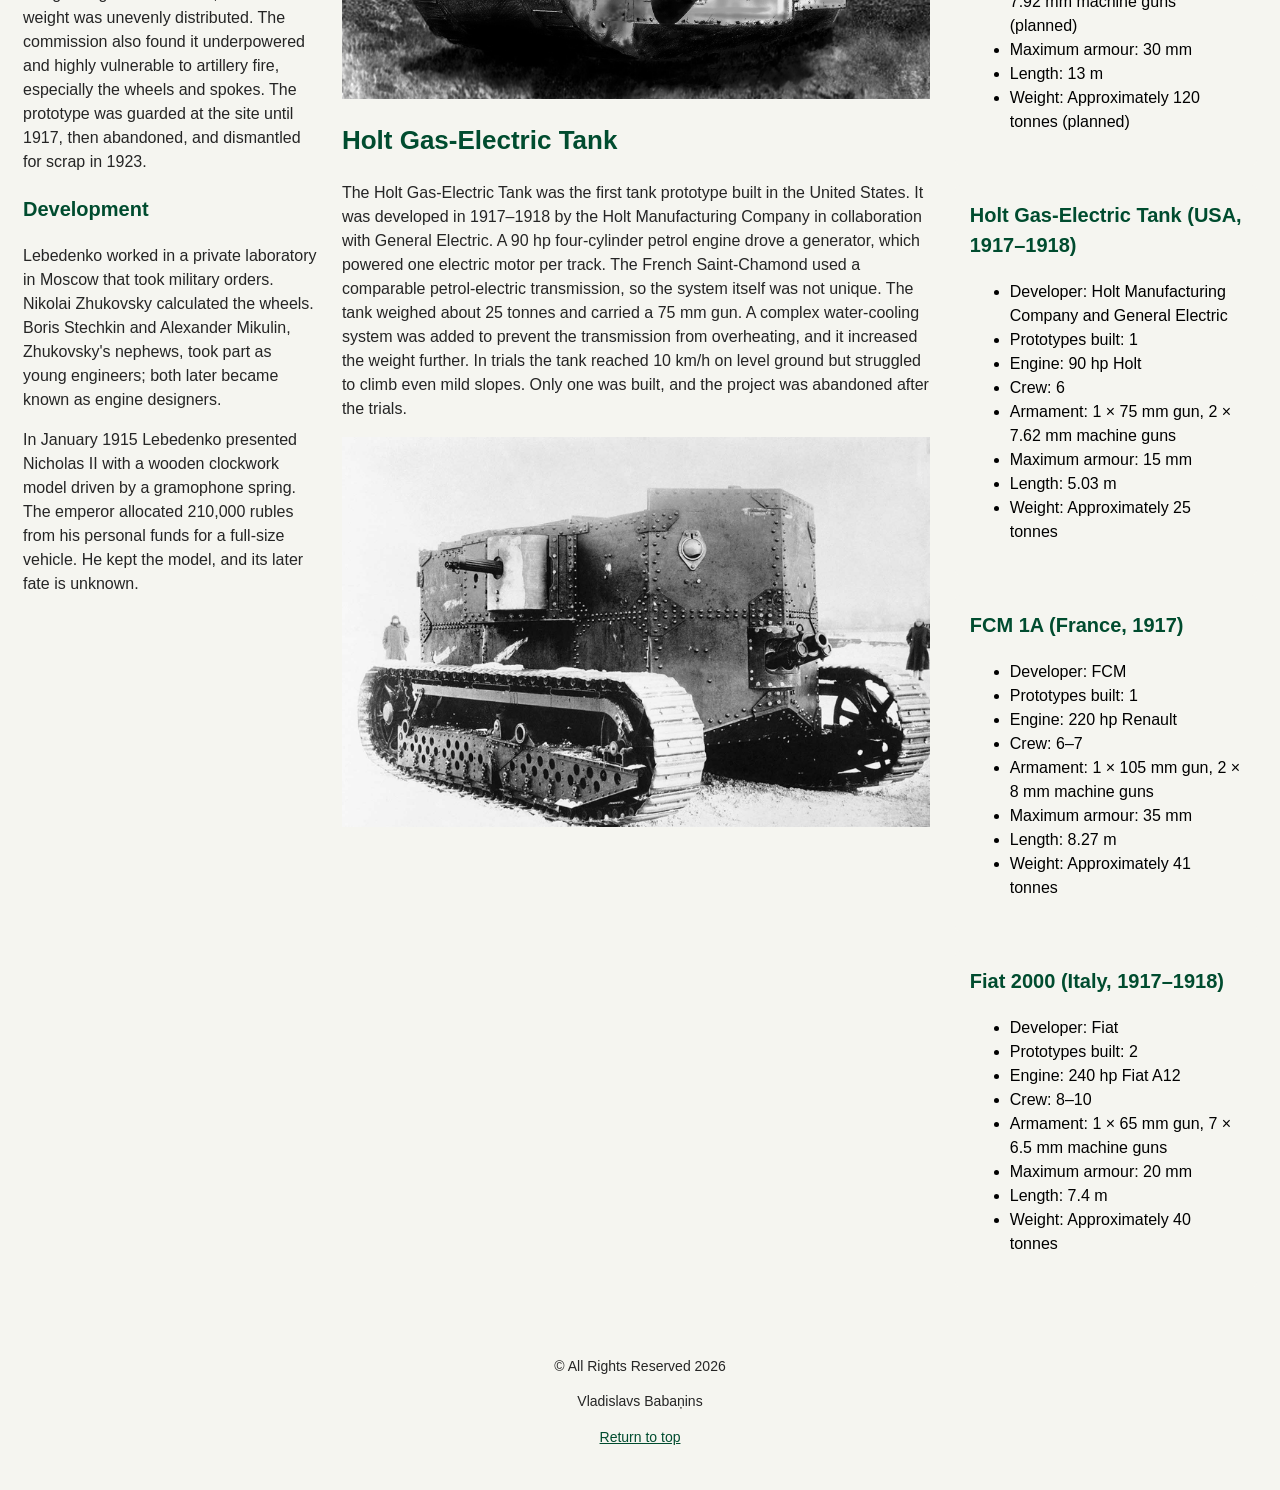
==== commit b3a7c4fc: "Fix header tag and correct copyright symbol in footer" ====
--- a/Homework 2 - CSS/index.html
+++ b/Homework 2 - CSS/index.html
@@ -13,7 +13,7 @@
 <body>
     <header class="page-header" id="top">
         <div class="brand">
-            <h2>Great War Tanks</h2>
+            <h1>Great War Tanks</h1>
         </div>
         <div class="global-nav">
             <nav>
@@ -181,9 +181,9 @@
                 </ul>
             </a>
         </div>
-    
+    </main>
     <footer id="footer">
-        <p>&copy All Rights Reserved 2026</p>
+        <p>&copy; All Rights Reserved 2026</p>
         <p>Vladislavs Babaņins</p>
         <p class="return-to-top"><a href="#top">Return to top</a></p>
     </footer>
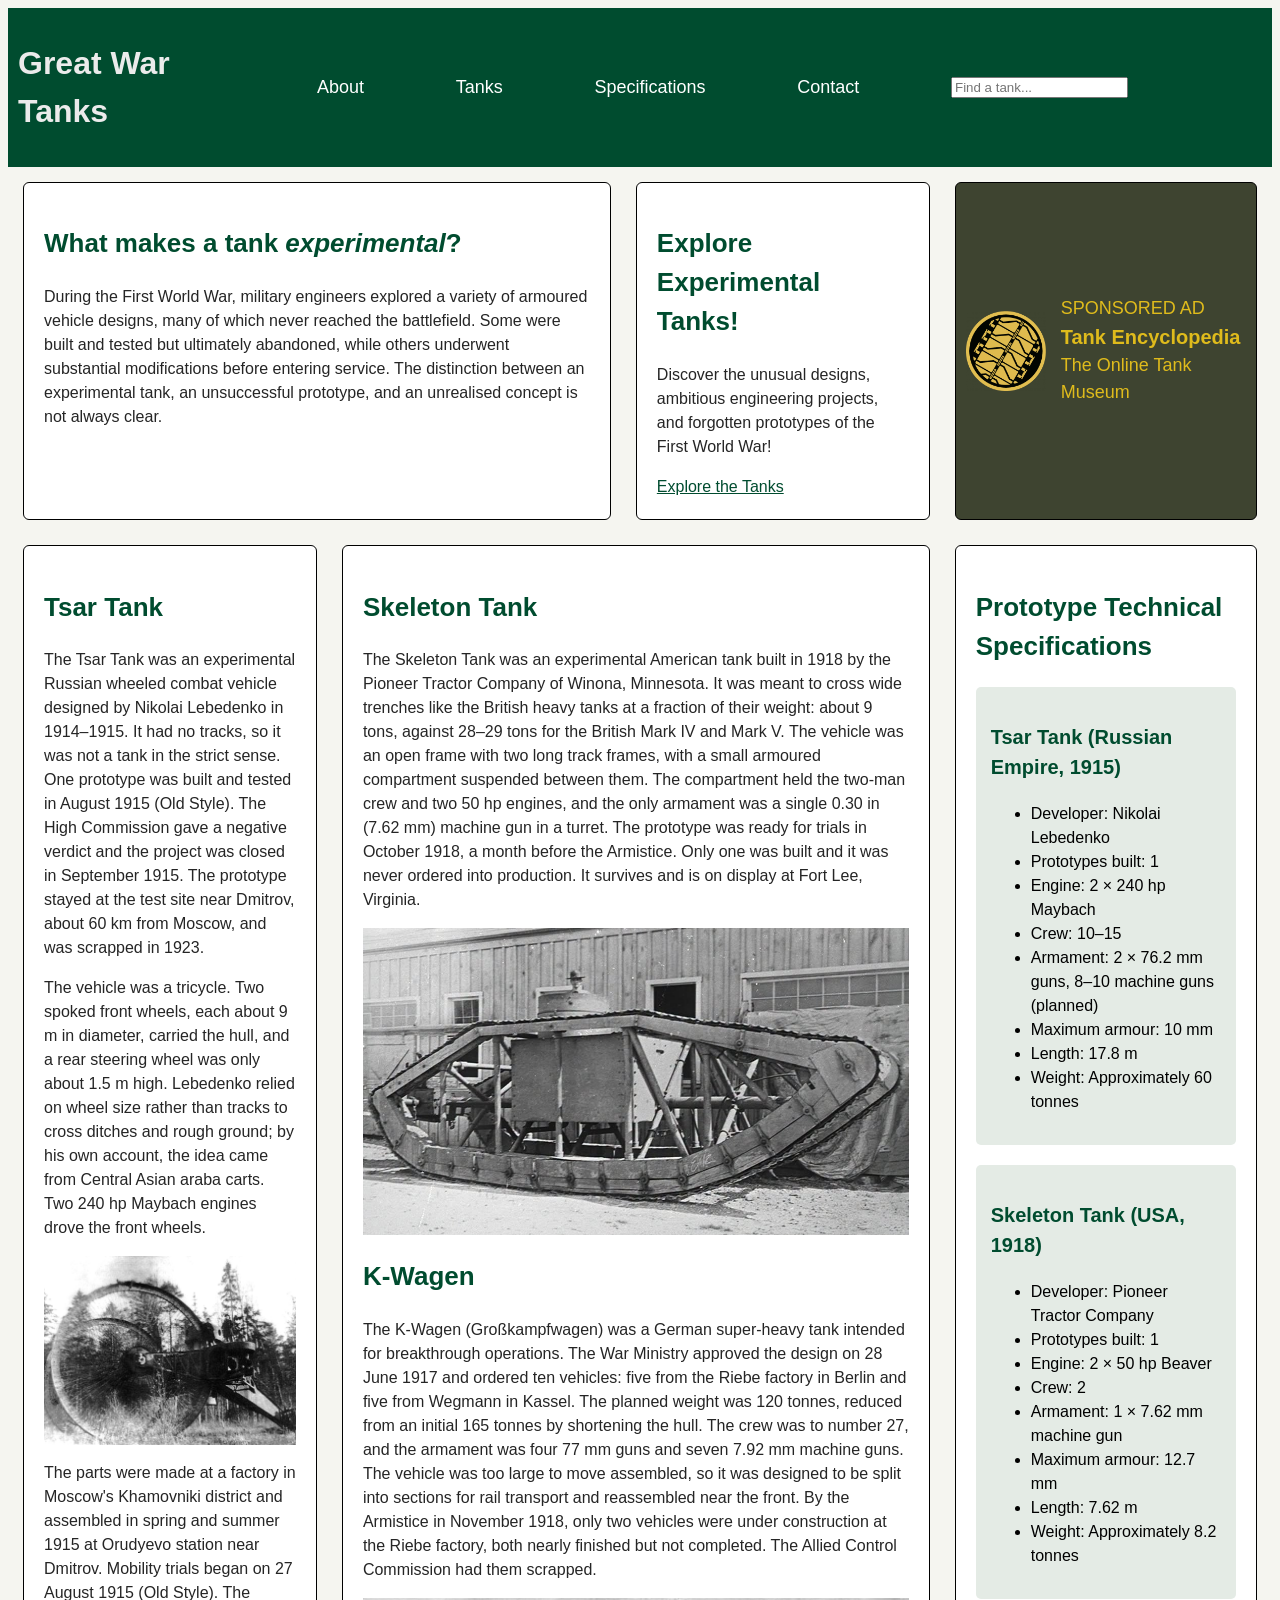
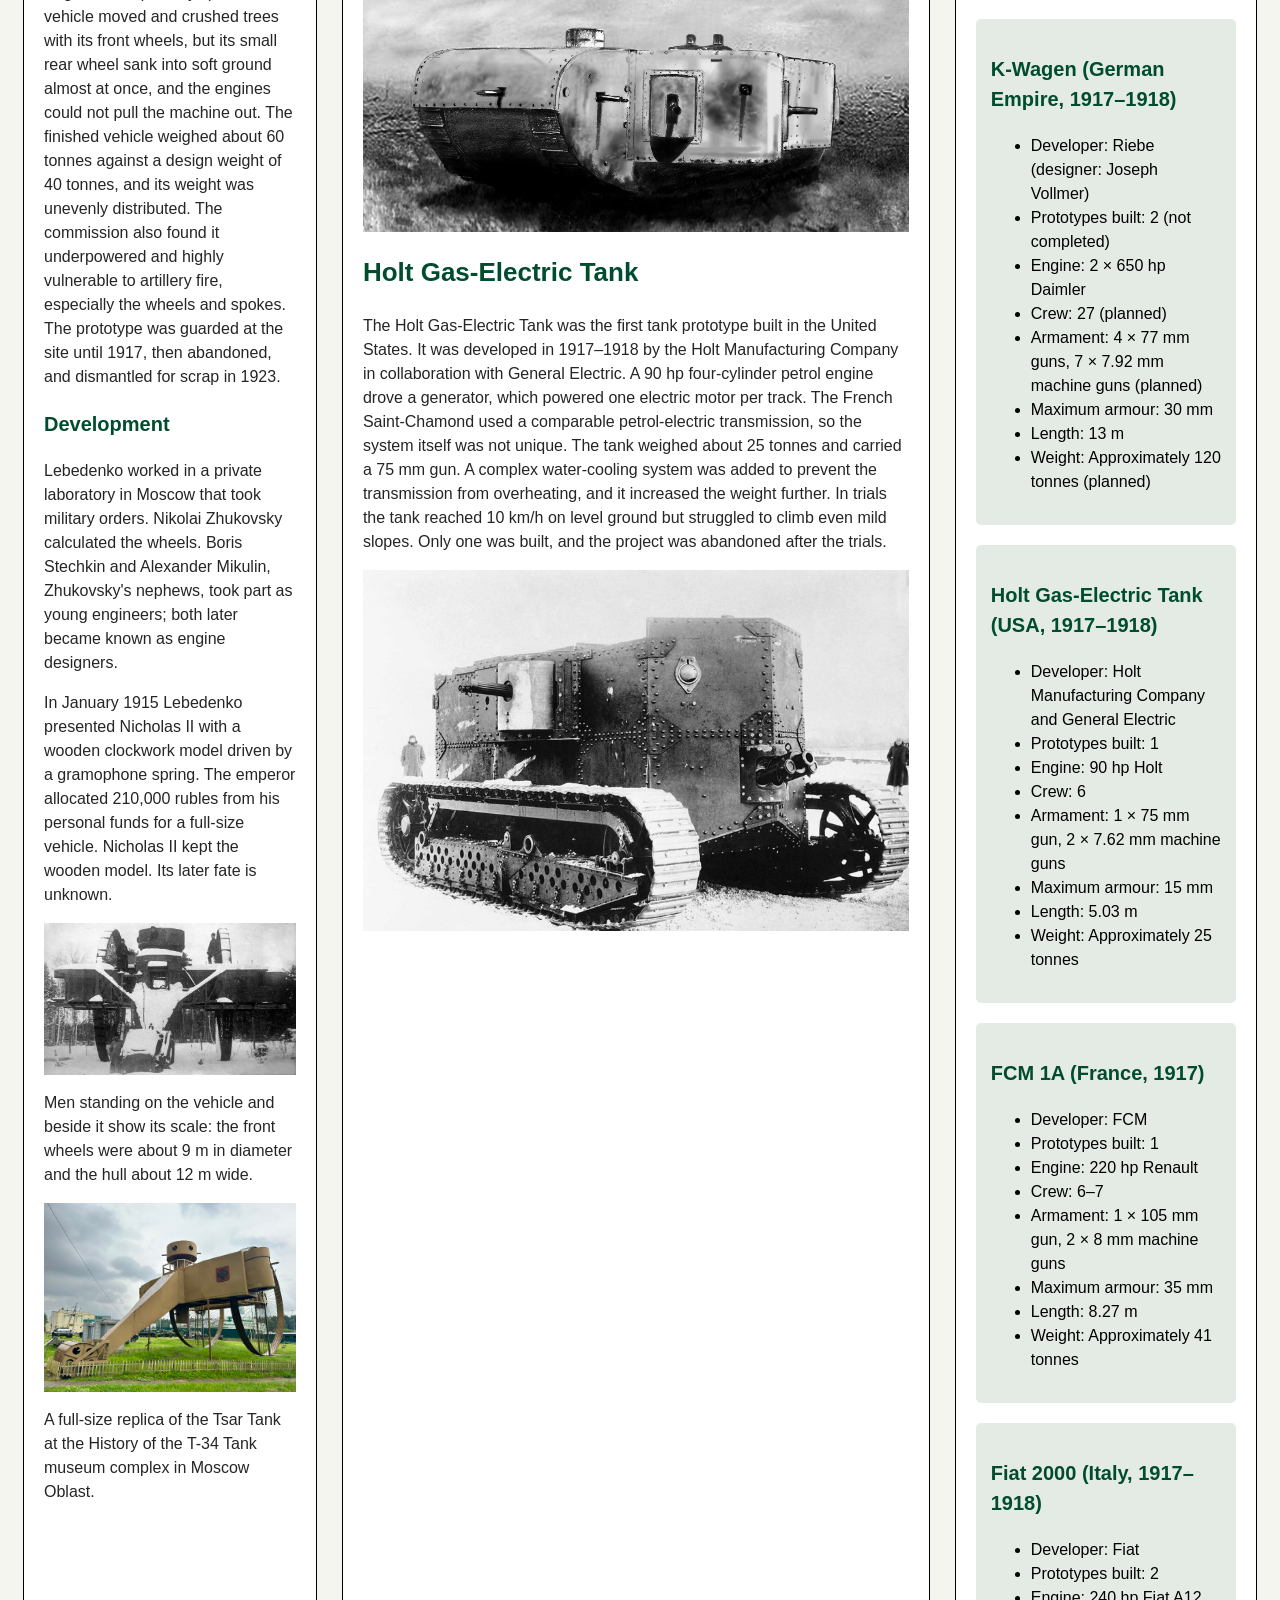
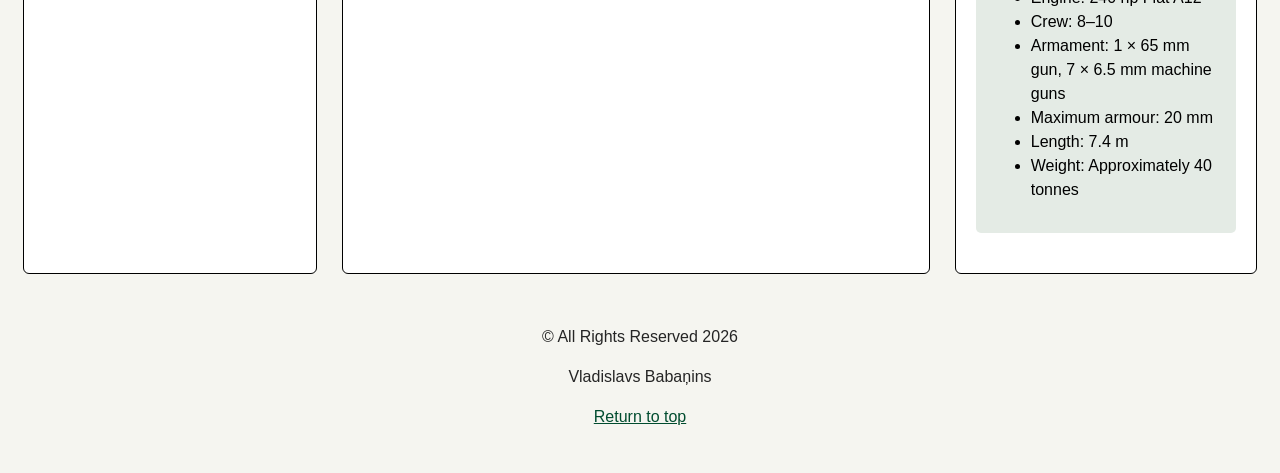
==== commit 09c201f6: "Remove unused tank images and update descriptions" ====
--- a/Homework 2 - CSS/index.html
+++ b/Homework 2 - CSS/index.html
@@ -57,19 +57,18 @@
                 <h2>Tsar Tank</h2>
                 <p>The Tsar Tank was an experimental Russian wheeled combat vehicle designed by Nikolai Lebedenko in 1914–1915. It had no tracks, so it was not a tank in the strict sense. One prototype was built and tested in August 1915 (Old Style). The High Commission gave a negative verdict and the project was closed in September 1915. The prototype stayed at the test site near Dmitrov, about 60 km from Moscow, and was scrapped in 1923.</p>
                 <p>The vehicle was a tricycle. Two spoked front wheels, each about 9 m in diameter, carried the hull, and a rear steering wheel was only about 1.5 m high. Lebedenko relied on wheel size rather than tracks to cross ditches and rough ground; by his own account, the idea came from Central Asian araba carts. Two 240 hp Maybach engines drove the front wheels.</p>
-                <img src="img/tsar-tank.jpg" alt="Tsar tank photo">
+                <img src="img/tsar-tank.jpg" alt="Tsar Tank prototype in a forest, seen from the side">
                 <p>The parts were made at a factory in Moscow's Khamovniki district and assembled in spring and summer 1915 at Orudyevo station near Dmitrov. Mobility trials began on 27 August 1915 (Old Style). The vehicle moved and crushed trees with its front wheels, but its small rear wheel sank into soft ground almost at once, and the engines could not pull the machine out. The finished vehicle weighed about 60 tonnes against a design weight of 40 tonnes, and its weight was unevenly distributed. The commission also found it underpowered and highly vulnerable to artillery fire, especially the wheels and spokes. The prototype was guarded at the site until 1917, then abandoned, and dismantled for scrap in 1923.</p>
-
+                
                 <h3>Development</h3>
                 <p>Lebedenko worked in a private laboratory in Moscow that took military orders. Nikolai Zhukovsky calculated the wheels. Boris Stechkin and Alexander Mikulin, Zhukovsky's nephews, took part as young engineers; both later became known as engine designers.</p>
-
-                <p>In January 1915 Lebedenko presented Nicholas II with a wooden clockwork model driven by a gramophone spring. The emperor allocated 210,000 rubles from his personal funds for a full-size vehicle. He kept the model, and its later fate is unknown.</p>
-                <!-- <img src="img/tsar-tank-2.jpg" alt="Tsar tank photo">
-                <p>The size of the Tsar Tank becomes apparent when compared with the men standing on its platform, in the turret, and on the ground.</p>
-                <img src="img/tsar-tank-4.jpg" alt="Tsar tank photo">
-                <p>A scale model of the tank displayed at the T-34 Tank Museum.</p> -->
-
+                <p>In January 1915 Lebedenko presented Nicholas II with a wooden clockwork model driven by a gramophone spring. The emperor allocated 210,000 rubles from his personal funds for a full-size vehicle. Nicholas II kept the wooden model. Its later fate is unknown.</p>
                 
+                <img src="img/tsar-tank-2.jpg" alt="Tsar Tank prototype in winter with snow on the hull">
+                <p>Men standing on the vehicle and beside it show its scale: the front wheels were about 9 m in diameter and the hull about 12 m wide.</p>
+                
+                <img src="img/tsar-tank-3.jpg" alt="Full-size replica of the Tsar Tank painted khaki, with the imperial coat of arms on the hull">
+                <p>A full-size replica of the Tsar Tank at the History of the T-34 Tank museum complex in Moscow Oblast.</p>
             </div>
             <div class="ad mobile-ad">
                 <a href="https://tanks-encyclopedia.com/world-war-i-tanks.php" target="_blank"  rel="noopener noreferrer">
@@ -84,7 +83,7 @@
             <div class="article-listing">
                 <h2>Skeleton Tank</h2>
                 <p>The Skeleton Tank was an experimental American tank built in 1918 by the Pioneer Tractor Company of Winona, Minnesota. It was meant to cross wide trenches like the British heavy tanks at a fraction of their weight: about 9 tons, against 28–29 tons for the British Mark IV and Mark V. The vehicle was an open frame with two long track frames, with a small armoured compartment suspended between them. The compartment held the two-man crew and two 50 hp engines, and the only armament was a single 0.30 in (7.62 mm) machine gun in a turret. The prototype was ready for trials in October 1918, a month before the Armistice. Only one was built and it was never ordered into production. It survives and is on display at Fort Lee, Virginia.</p>
-                <img src="img/skeleton-tank-3.jpg" alt="American Skeleton Tank prototype, 1918">
+                <img src="img/skeleton-tank.jpg" alt="American Skeleton Tank prototype, 1918">
                 <h2>K-Wagen</h2>
                 <p>The K-Wagen (Großkampfwagen) was a German super-heavy tank intended for breakthrough operations. The War Ministry approved the design on 28 June 1917 and ordered ten vehicles: five from the Riebe factory in Berlin and five from Wegmann in Kassel. The planned weight was 120 tonnes, reduced from an initial 165 tonnes by shortening the hull. The crew was to number 27, and the armament was four 77 mm guns and seven 7.92 mm machine guns. The vehicle was too large to move assembled, so it was designed to be split into sections for rail transport and reassembled near the front. By the Armistice in November 1918, only two vehicles were under construction at the Riebe factory, both nearly finished but not completed. The Allied Control Commission had them scrapped.</p>
                 <img src="img/k-wagen-tank.jpg" alt="German K-Wagen super-heavy tank">
--- a/Homework 2 - CSS/style.css
+++ b/Homework 2 - CSS/style.css
@@ -1,7 +1,9 @@
 /* GENERAL STYLE */
-/* General */
-* {
-    box-sizing: border-box;
+main {
+    display: flex;
+    flex-direction: column;
+    padding: 15px;
+    gap: 25px;
 }
 
 body {
@@ -12,16 +14,6 @@
     line-height: 1.5;
 }
 
-.brand h2 {
-    color: white;
-}
-
-main {
-    padding: 15px;
-    gap: 25px;
-}
-
-/* Headings */
 h2, h3 {
     color: #004C2F;
 }
@@ -34,33 +26,31 @@
     font-size: 20px;
 }
 
-.body img {
-    max-width: 100%;
-    height: auto;
-    display: block;
-}
-
-/* Links */
 a {
     color: #004C2F;
 }
 
-/* Footer */
-footer {
-    padding: 20px;
-    text-align: center;
-    font-size: 14px;
+p {
+    font-size: 16px;
 }
 
-.return-to-top {
-    margin-top: 15px;
+a:hover {
+    color: rgb(255, 0, 0);
+    background-color: #52633A;
+    border-radius: 4px;
+    box-shadow: 5px 5px 5px black;
+    scale: 110%;
 }
 
-.ad-text h2 {
-    color: rgb(223, 187, 28);
+/* White round boxes with black borders */
+.hero-feature, .hero-call-to-action, .article-feature, .article-listing, .sidebar {
+    background-color: white;
+    padding: 20px;
+    border: 1px solid black;
+    border-radius: 6px;
 }
 
-/* Header */
+/* 1. Header */
 .page-header {
     background-color: rgb(0, 76, 47);
     color: rgb(235, 235, 235);
@@ -80,25 +70,28 @@
     transition: background-color 250ms ease;
 }
 
-a:hover {
-    color: rgb(255, 0, 0);
-    background-color: #52633A;
-    border-radius: 4px;
-    box-shadow: 5px 5px 5px black;
-    scale: 110%;
+.global-nav a:hover {
+    color: red;
 }
 
 .tools {
     display: flex;
 }
 
-/* Advertisement */
+/* 2. Hero */
+.hero {
+    gap: 25px;
+}
+
+/* 3. Ad */
 .ad {
     background-color: #3e4430;
     padding: 10px;
     display: flex;
     align-items: center;
     justify-content: center;
+    border: 1px solid black;
+    border-radius: 6px;
 }
 
 .ad a {
@@ -117,6 +110,7 @@
 .ad-text h2 {
     margin: 0;
     font-size: 20px;
+    color: rgb(223, 187, 28);
 }
 
 .ad-text p {
@@ -124,93 +118,33 @@
     font-size: 18px;
 }
 
-/* Body */
+/* 4. Body */
 .body {
+    display: flex;
+    flex-direction: column;
     gap: 25px;
 }
 
-/* GRID AREA NAMES */
-/* 1. Header */
-.brand {
-    grid-area: brand;
+.body img {
+    max-width: 100%;
+    height: auto;
+    display: block;
 }
 
-.global-nav {
-    grid-area: global-nav;
-}
-
-.tools {
-    grid-area: tools;
-}
-
-/* 2. Hero */
-.hero {
-    grid-area: hero;
-    gap: 25px;
-}
-
-.hero-feature {
-    grid-area: hero-feature;
-}
-
-.hero-call-to-action {
-    grid-area: hero-call-to-action;
-}
-
-/* 3. Ad */
-.mobile-ad {
-    grid-area: mobile-ad;
-
-}
-
-.desktop-ad {
-    display: none;
-    justify-content: center;
-    align-items: center;
-    grid-area: ad;
-}
-
-.body {
-    grid-area: body;
-}
-
-/* 4. Body */
-.article-feature {
-    grid-area: article-feature;
-}
-
-.article-listing {
-    grid-area: article-listing;
-}
-
-/* 5. Sidebar */
-.sidebar {
-    grid-area: sidebar;
-}
-
-.desktop-ad {
-    display: none;
-}
-
-/* Specification box */
+/* 5. Sidebar: Prototype Technical Specifications */
 .spec-box {
     display: block;
     padding: 15px;
     margin-bottom: 20px;
-    background-color: #f5f5f0;
+    background-color: #E4EBE5;
     color: black;
     text-decoration: none;
     border-radius: 5px;
     transition: transform 0.2s ease, box-shadow 0.2s ease;
 }
 
-.spec-box a {
-    text-decoration: none;
-}
-
-.spec-box h3 {
-    color: rgb(0, 76, 47);
-    margin-top: 0;
+.spec-box:hover h3 {
+    color: white;
 }
 
 .spec-box:hover {
@@ -219,6 +153,13 @@
     box-shadow: 0 8px 20px black;
 }
 
-.spec-box:hover h3 {
-    color: white;
+/* 6. Footer */
+footer {
+    padding: 20px;
+    text-align: center;
+    font-size: 14px;
+}
+
+.return-to-top {
+    margin-top: 15px;
 }
--- a/Homework 2 - CSS/responsive.css
+++ b/Homework 2 - CSS/responsive.css
@@ -1,3 +1,60 @@
+/* GRID AREA NAMES */
+/* 1. Header */
+.brand {
+    grid-area: brand;
+}
+
+.global-nav {
+    grid-area: global-nav;
+}
+
+.tools {
+    grid-area: tools;
+}
+
+/* 2. Hero */
+.hero {
+    grid-area: hero;
+}
+
+.hero-feature {
+    grid-area: hero-feature;
+}
+
+.hero-call-to-action {
+    grid-area: hero-call-to-action;
+}
+
+/* 3. Ad */
+.mobile-ad {
+    grid-area: mobile-ad;
+}
+
+.desktop-ad {
+    display: none;
+    justify-content: center;
+    align-items: center;
+    grid-area: ad;
+}
+
+.body {
+    grid-area: body;
+}
+
+/* 4. Body */
+.article-feature {
+    grid-area: article-feature;
+}
+
+.article-listing {
+    grid-area: article-listing;
+}
+
+/* 5. Sidebar */
+.sidebar {
+    grid-area: sidebar;
+}
+
 /* Smartphone: less than 576px */
 @media (max-width: 575.98px) {
     .page-header {
@@ -15,6 +72,7 @@
     .sidebar {
         display: none;
     }
+    
 }
 
 /* Tablet: from 576px to less than 992px */
